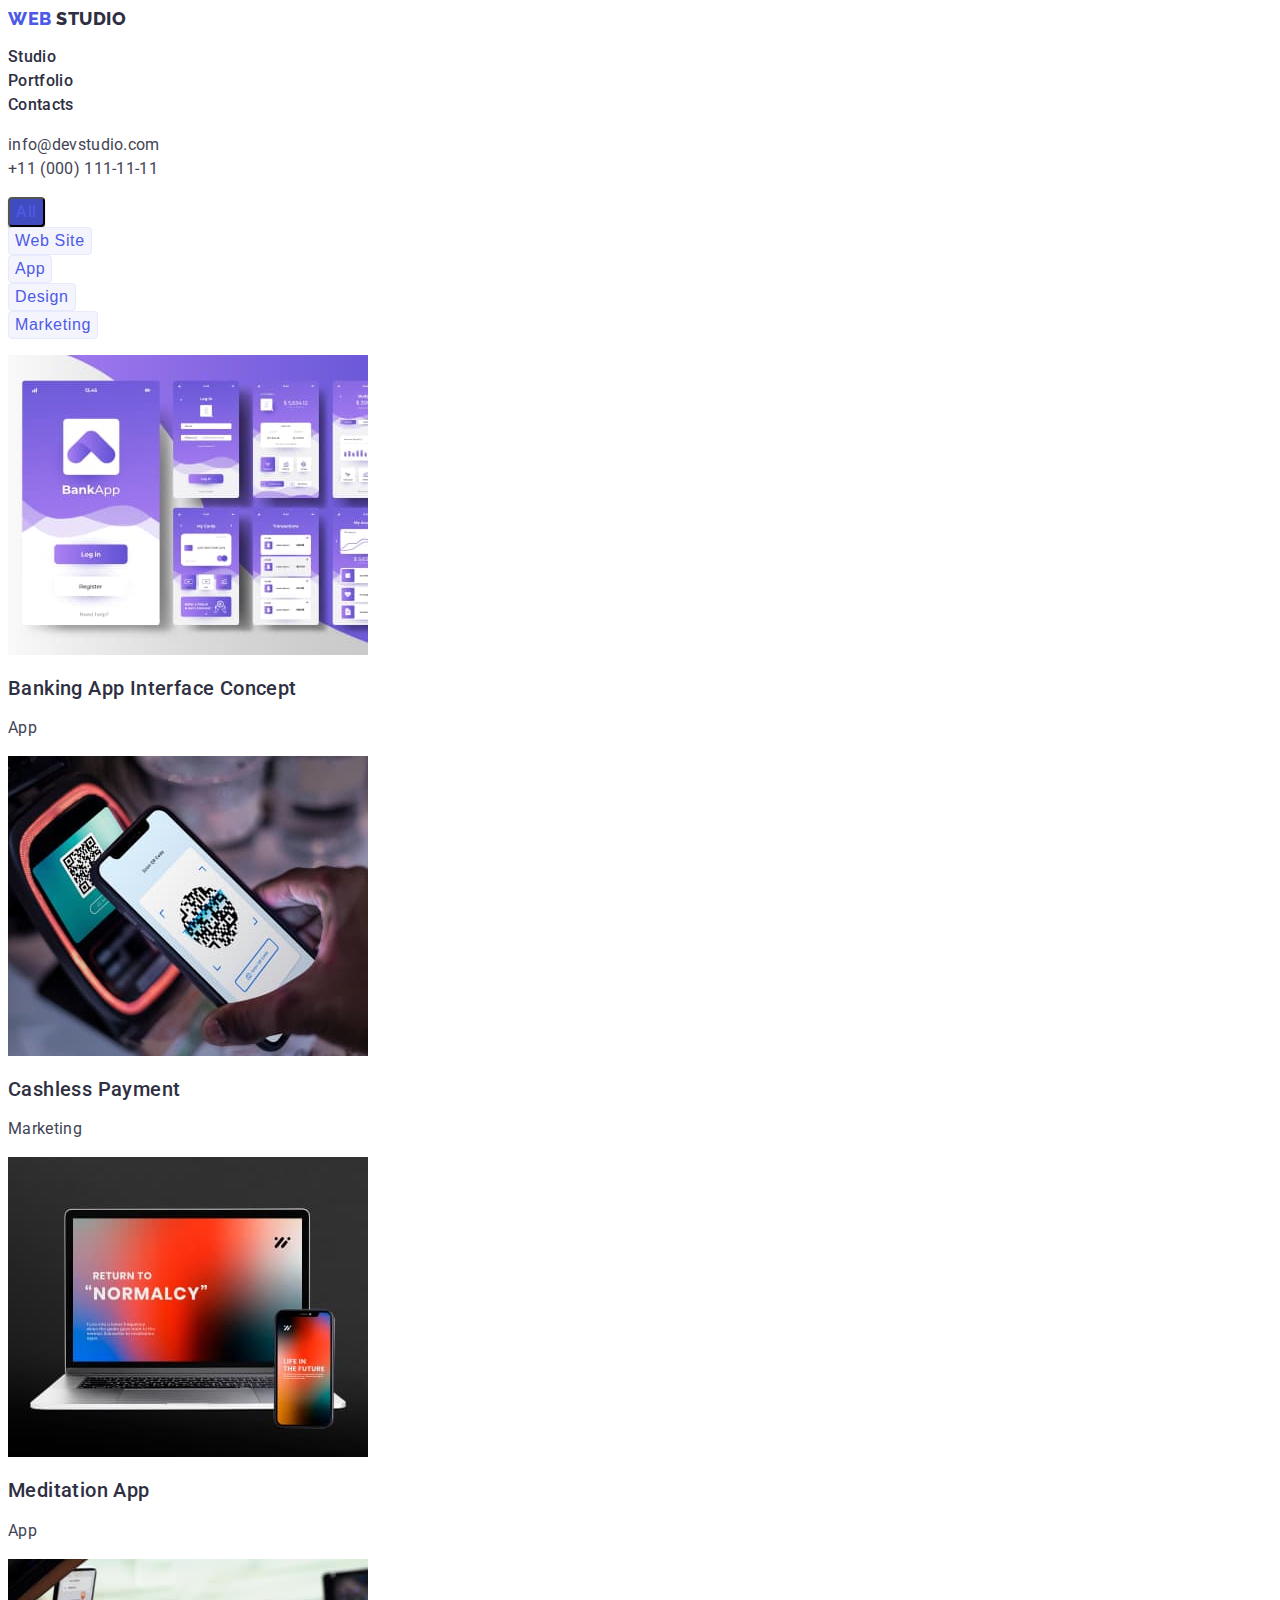
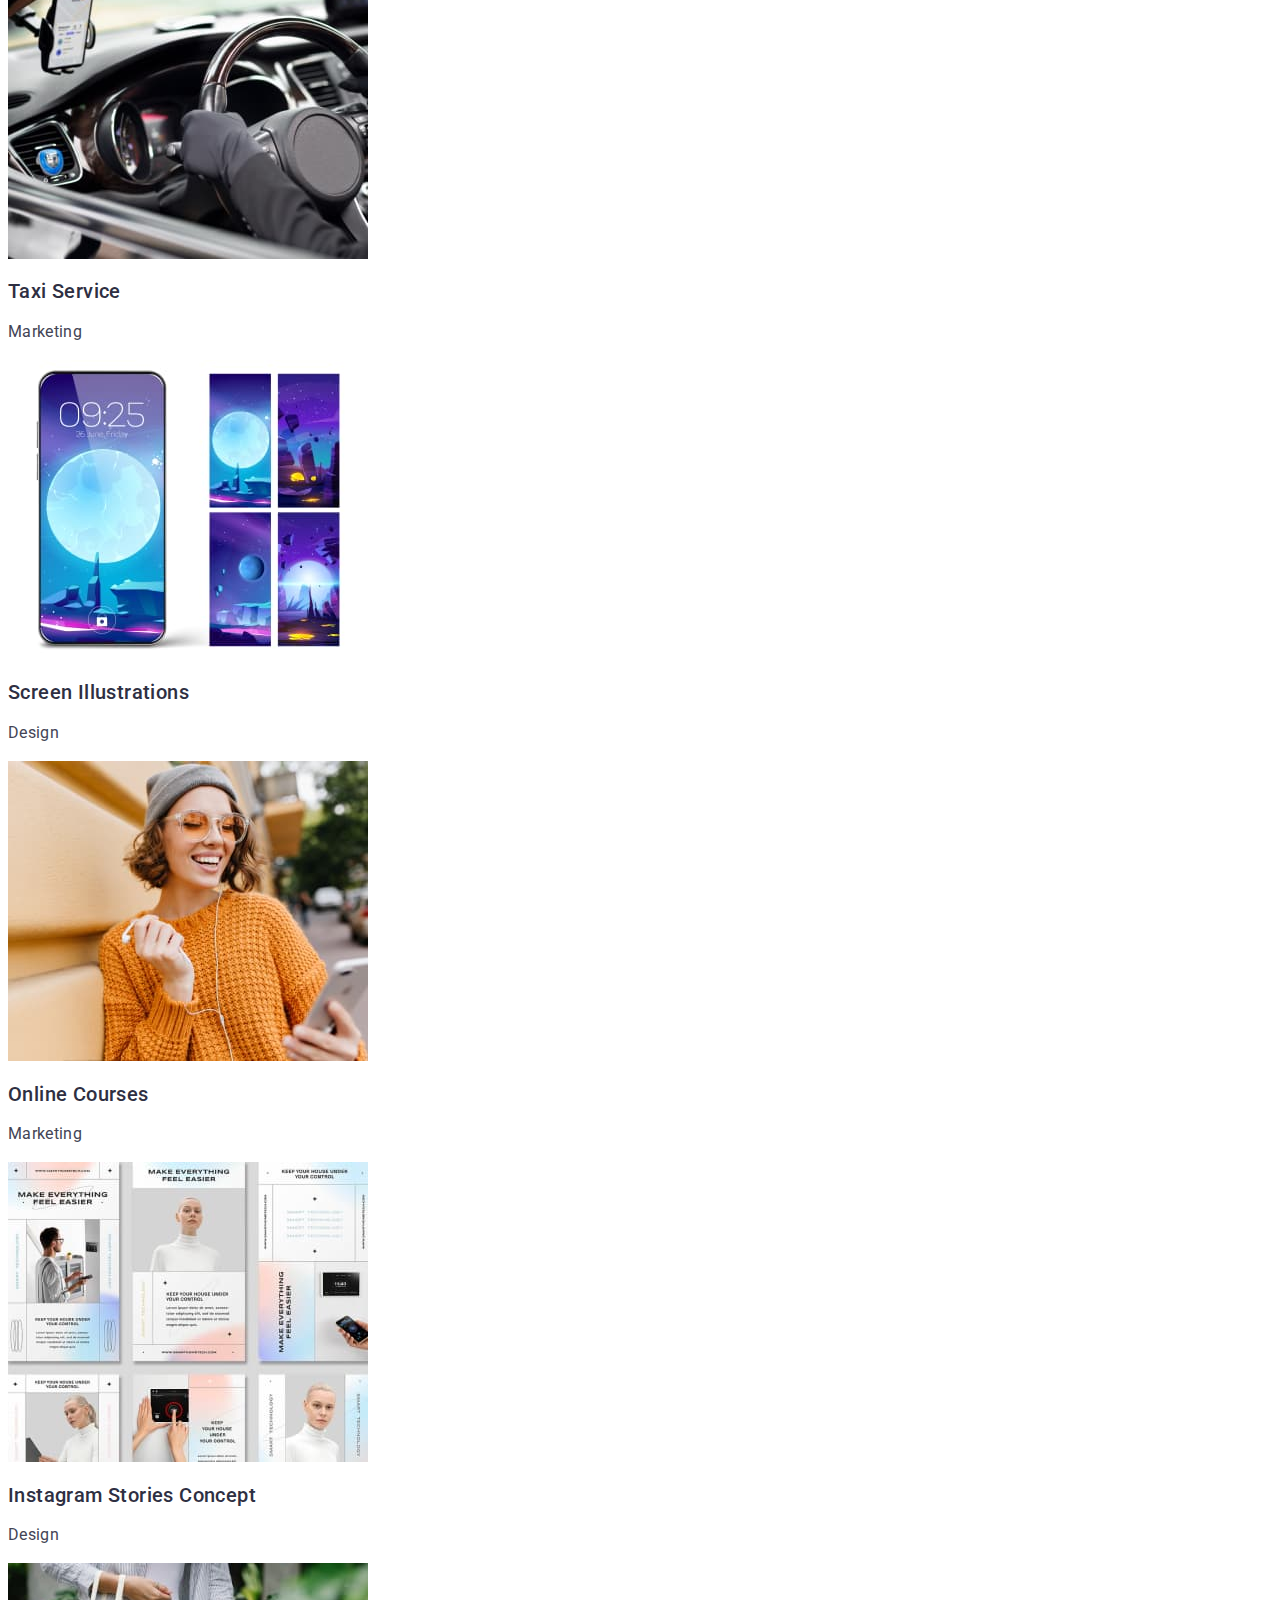
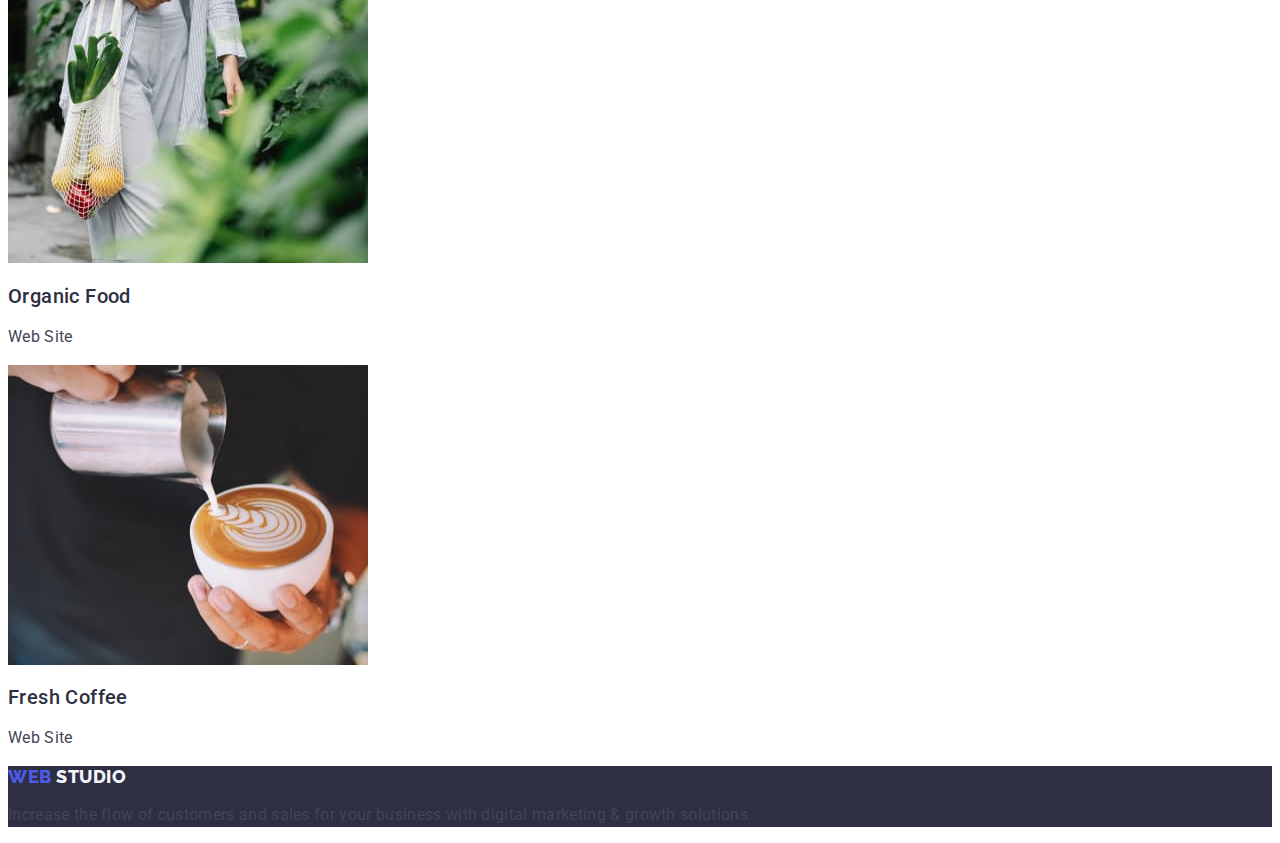
==== portfolio.html @ 9058a147 "create portfolio.html" ====
<!DOCTYPE html>
<html lang="en">

<head>
  <meta charset="UTF-8" />
  <meta http-equiv="X-UA-Compatible" content="IE=edge" />
  <meta name="viewport" content="width=device-width, initial-scale=1.0" />
  <title>Portfolio</title>
  <link rel="preconnect" href="https://fonts.googleapis.com" />
  <link rel="preconnect" href="https://fonts.gstatic.com" crossorigin />
  <link href="https://fonts.googleapis.com/css2?family=Raleway:wght@800&family=Roboto:wght@400;500;700&display=swap"
    rel="stylesheet" />
  <link rel="stylesheet" href="./css/styles.css" />
</head>

<body>
  <!-- Header -->

  <header class="page-header">
    <nav class="navigation">
      <a href="./index.html" class="logo link">Web
        <span class="studio-logo">Studio</span>
      </a>
      <ul class="menu list">
        <li class="menu-item link">
          <a href="./index.html" class="menu-link link">Studio</a>
        </li>
        <li class="menu-item">
          <a href="./portfolio.html" target="_blank" class="menu-link link">Portfolio</a>
        </li>
        <li class="menu-item">
          <a href="" class="menu-link link">Contacts</a>
        </li>
      </ul>
    </nav>
    <address class="contacts">
      <ul class="menu-contact list">
        <li class="link">
          <a class="contact-mail decoration" href="mailto:info@devstudio.com">info@devstudio.com</a>
        </li>
        <li class="link">
          <a class="phone-number decoration" href="tel:+110001111111">+11 (000) 111-11-11</a>
        </li>
      </ul>
    </address>
  </header>
  <main>
    <!-- Section -->
    <section>
      <h1 hidden>Portfolio </h1>
      <!-- Buttons -->
      <ul class="list">
        <li>
          <button type="button" class="all-btn">All </button>
        </li>
        <li>
          <button type="button" class="site-btn">Web Site </button>
        </li>
        <li>
          <button type="button" class="app-btn site-btn">App </button>
        </li>
        <li>
          <button type="button" class="design-btn site-btn">Design </button>
        </li>
        <li>
          <button type="button" class="marketing-btn site-btn">
            Marketing
          </button>
        </li>
      </ul>

      <ul class="list link">
        <li>
          <a href="" class="link">
            <img src="./images/portfolio-project-card/bank-app.jpg" alt="bank-app" width="360" height="300" />
            <h2 class="card-title">Banking App Interface Concept </h2>
            <p class="card-text">App </p>
          </a>
        </li>
        <li>
          <a href="" class="link">
            <img src="./images/portfolio-project-card/cash-pay.jpg" alt="cash-pay" width="360" height="300" />
            <h2 class="card-title">Cashless Payment </h2>
            <p class="card-text">Marketing </p>
          </a>
        </li>
        <li>
          <a href="" class="link">
            <img src="./images/portfolio-project-card/meditation-app.jpg" alt="editation-app" width="360"
              height="300" />
            <h2 class="card-title">Meditation App </h2>
            <p class="card-text">App </p>
          </a>
        </li>
        <li>
          <a href="" class="link">
            <img src="./images/portfolio-project-card/taxi.jpg" alt="taxi" width="360" height="300" />
            <h2 class="card-title">Taxi Service </h2>
            <p class="card-text">Marketing </p>
          </a>
        </li>
        <li>
          <a href="" class="link">
            <img src="./images/portfolio-project-card/screen.jpg" alt="screen" width="360" height="300" />
            <h2 class="card-title">Screen Illustrations </h2>
            <p class="card-text">Design </p>
          </a>
        </li>
        <li>
          <a href="" class="link">
            <img src="./images/portfolio-project-card/courses.jpg" alt="courses" width="360" height="300" />
            <h2 class="card-title">Online Courses </h2>
            <p class="card-text">Marketing </p>
          </a>
        </li>
        <li>
          <a href="" class="link">
            <img src="./images/portfolio-project-card/stories.jpg" alt="inst-stories" width="360" height="300" />
            <h2 class="card-title">Instagram Stories Concept </h2>
            <p class="card-text">Design </p>
          </a>
        </li>
        <li>
          <a href="" class="link">
            <img src="./images/portfolio-project-card/food.jpg" alt="fresh-food" width="360" height="300" />
            <h2 class="card-title">Organic Food </h2>
            <p class="card-text">Web Site </p>
          </a>
        </li>
        <li>
          <a href="" class="link">
            <img src="./images/portfolio-project-card/coffee.jpg" alt="coffee" width="360" height="300" />
            <h2 class="card-title">Fresh Coffee </h2>
            <p class="card-text">Web Site </p>
          </a>
        </li>
      </ul>
    </section>
  </main>
  <!-- Footer -->
  <footer class="logo-footer">
    <a class="logo decoration" href="./index.html">Web <span class="studio-logo studio-logotype">Studio</span>
    </a>
    <p class="footer-text">
      Increase the flow of customers and sales for your business with digital
      marketing & growth solutions.
    </p>
  </footer>
</body>

</html>
---- css/styles.css ----
:root {
  --primery-font: 'Roboto', sans-serif;
}

.list {
  list-style: none;
  padding: 0;
}

.link {
  text-decoration: none
}

.decoration {
  text-decoration: none;
}

body {
  font-family: var(--primery-font);
  color: #434455;
  background-color: #FFFFFF;
}

/* ------Components Header------ */
.logo {
  font-family: 'Raleway', sans-serif;
  font-weight: 800;
  font-size: 18px;
  line-height: 1.17;
  letter-spacing: 0.03em;
  text-transform: uppercase;
  text-decoration: none;
  color: #4D5AE5;
}

.studio-logo {
  color: #2E2F42;
}

.menu-link {
  font-weight: 500;
  font-size: 16px;
  line-height: 1.5;
  letter-spacing: 0.02em;
  color: #2e2f42;
  text-decoration: none
}

.menu-link:hover,
.menu-link:focus {
  color: #404bbf;
  text-decoration: underline;
}

.contact-mail {
  font-style: normal;
  font-size: 16px;
  line-height: 1.5;
  letter-spacing: 0.02em;
  color: #434455;
}

.contact-mail:hover,
.contact-mail:focus {
  color: #404bbf;
}

.phone-number {
  font-style: normal;
  font-size: 16px;
  line-height: 24px;
  letter-spacing: 0.02em;
  color: #434455;
}

.phone-number:hover,
.phone-number:focus {
  color: #404bbf;
}

.contacts {
  font-style: normal;
}

/* ------Components------ */
.card-title {
  font-weight: 500;
  font-size: 20px;
  line-height: 1.2;
  letter-spacing: 0.02em;
  color: #2e2f42;
}

.card-text {
  font-size: 16px;
  line-height: 1.5;
  letter-spacing: 0.02em;
  color: #434455;
}

/* ------Section Hero----- */
.hero {
  background-color: #2e2f42;
}

.main-title {
  font-weight: 700;
  font-size: 56px;
  line-height: 1.07;
  letter-spacing: 0.02em;
  text-align: center;
  color: #FFFFFF;
}

.btn-order-service {
  font-family: "Roboto", sans-serif;
  font-weight: 500;
  font-size: 16px;
  line-height: 1.5;
  display: flex;
  align-items: center;
  letter-spacing: 0.04em;
  color: #FFFFFF;
  background-color: #4d5ae5;
  box-shadow: 0px 4px 4px rgba(0, 0, 0, 0.15);
  cursor: pointer;
}

.btn-order-service:hover,
.btn-order-service:focus {
  background-color: #404bbf;
  border-radius: 4px;
}

.title-about {
  font-weight: 700;
  font-size: 36px;
  line-height: 1.11;
  letter-spacing: 0.02em;
  text-transform: capitalize;
  color: #2e2f42;
  text-align: center;
}

/* ------Section 1------ */
/* ------Section 2------ */
/* ------Section 3------ */
.team {
  background-color: #F4F4FD;
}

.colour-card {
  background-color: #FFFFFF;
}

/* ------Footer------ */
.footer {
  background-color: #2e2f42;
}

.studio-logotype {
  color: #F4F4FD;
}

.footer-text {
  font-size: 16px;
  line-height: 1.5;
  letter-spacing: 0.02em;
  /* color: #F4F4FD; */
}

/*------ Portfolio------ */
.all-btn {
  font-family: "Roboto", sans-serif;
  color: #4d5ae5;
  background-color: #F4F4FD;
  font-weight: 500;
  font-size: 16px;
  line-height: 1.5;
  text-align: center;
  letter-spacing: 0.04em;
  background-color: #404BBF;
  box-shadow: 0px 3px 1px rgba(0, 0, 0, 0.1), 0px 2px 1px rgba(0, 0, 0, 0.08), 0px 2px 2px rgba(0, 0, 0, 0.12);
  border-radius: 4px;
  cursor: pointer;
}

.all-btn:hover,
.all-btn:focus {
  color: #FFFFFF;
  background-color: #404BBF;
}

.site-btn {
  font-weight: 500;
  font-size: 16px;
  line-height: 1.5;
  letter-spacing: 0.04em;
  color: #4D5AE5;
  background: #F4F4FD;
  border: 1px solid #E7E9FC;
  border-radius: 4px;
  cursor: pointer;
}

.logo-footer {
  background-color: #2e2f42;
}
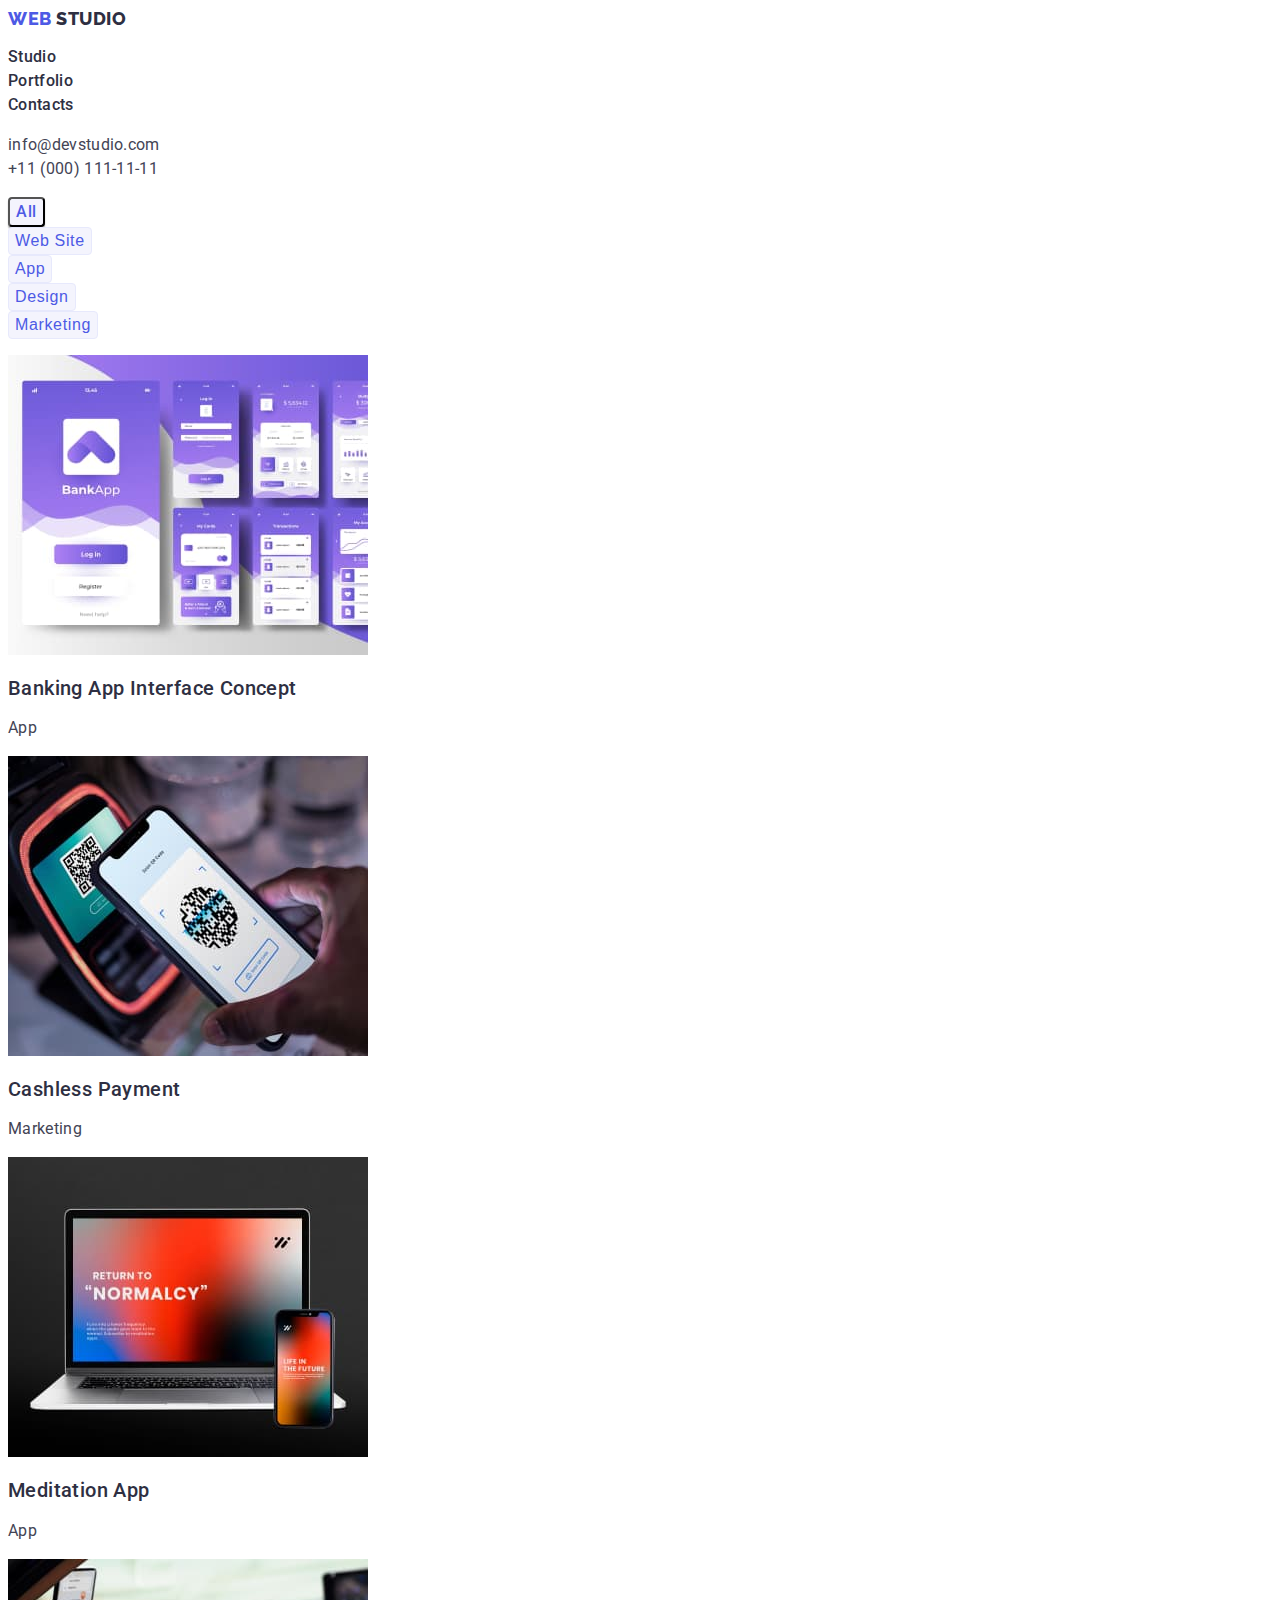
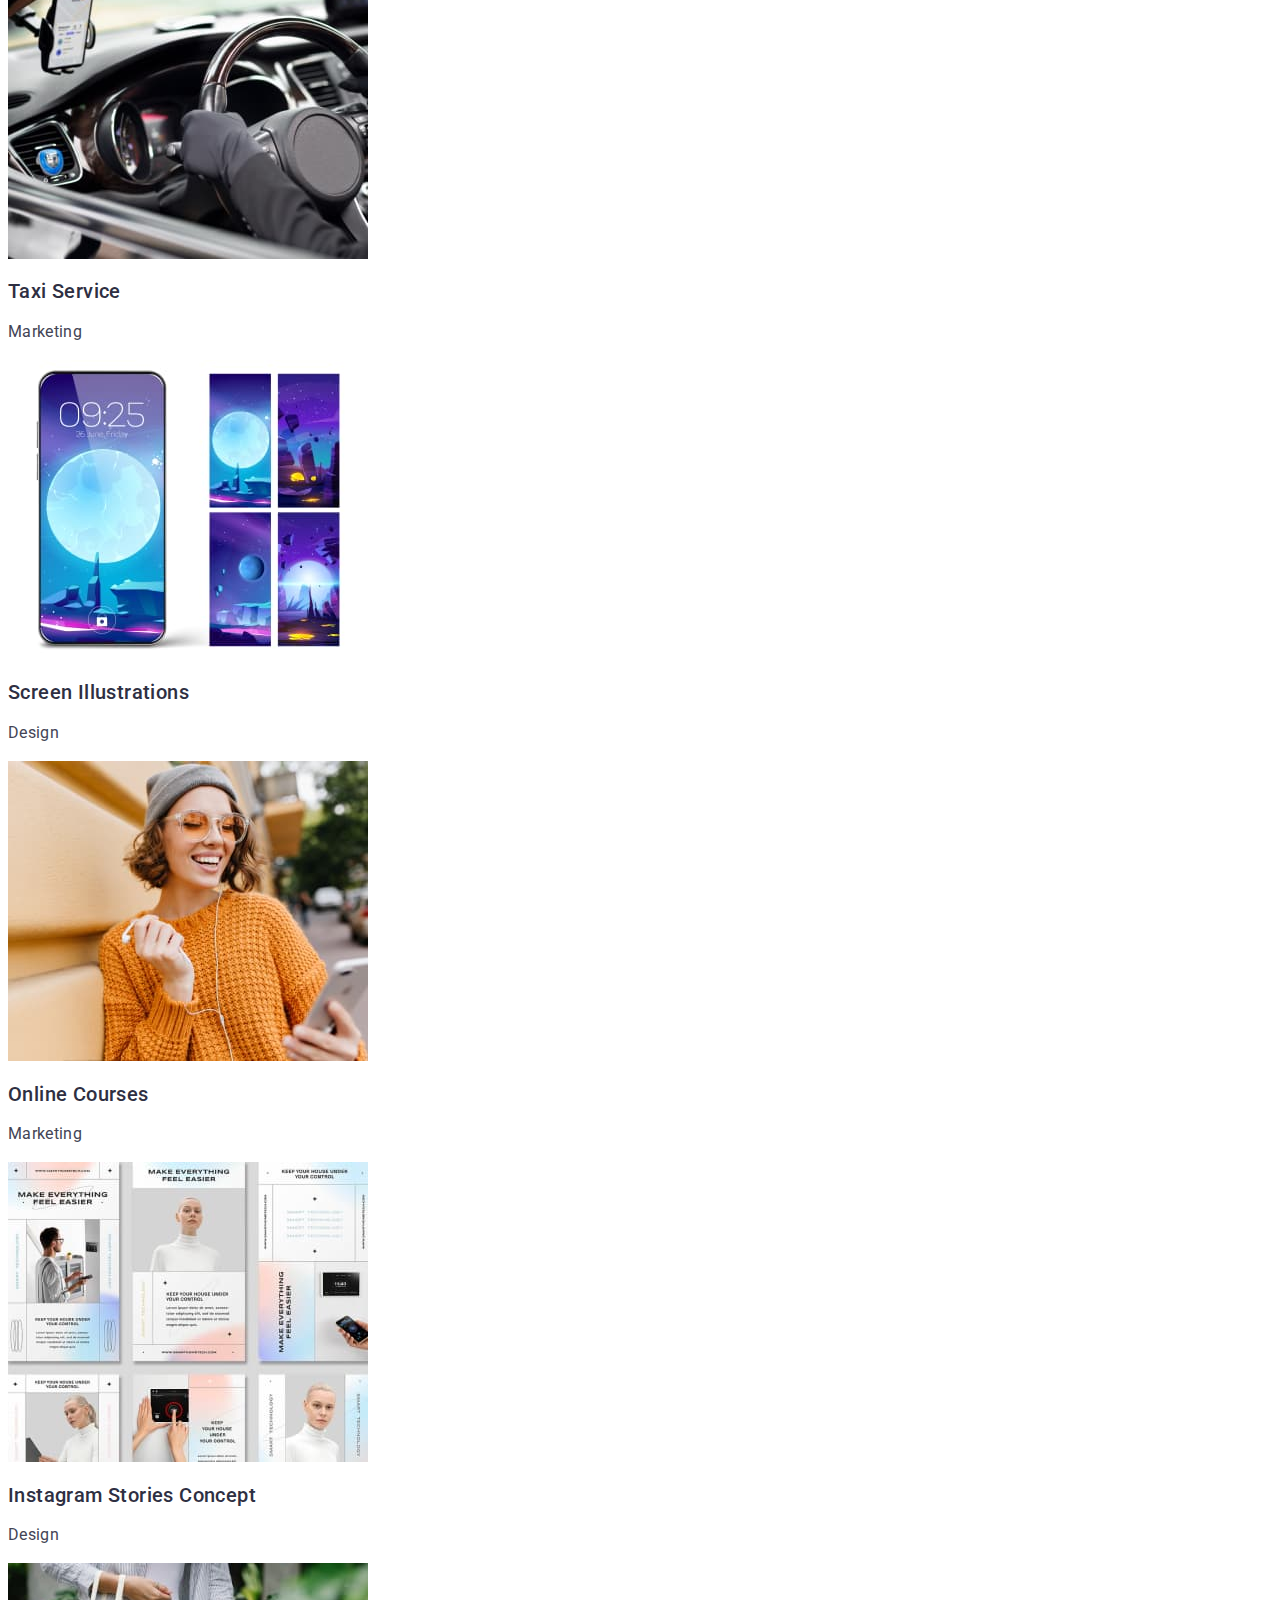
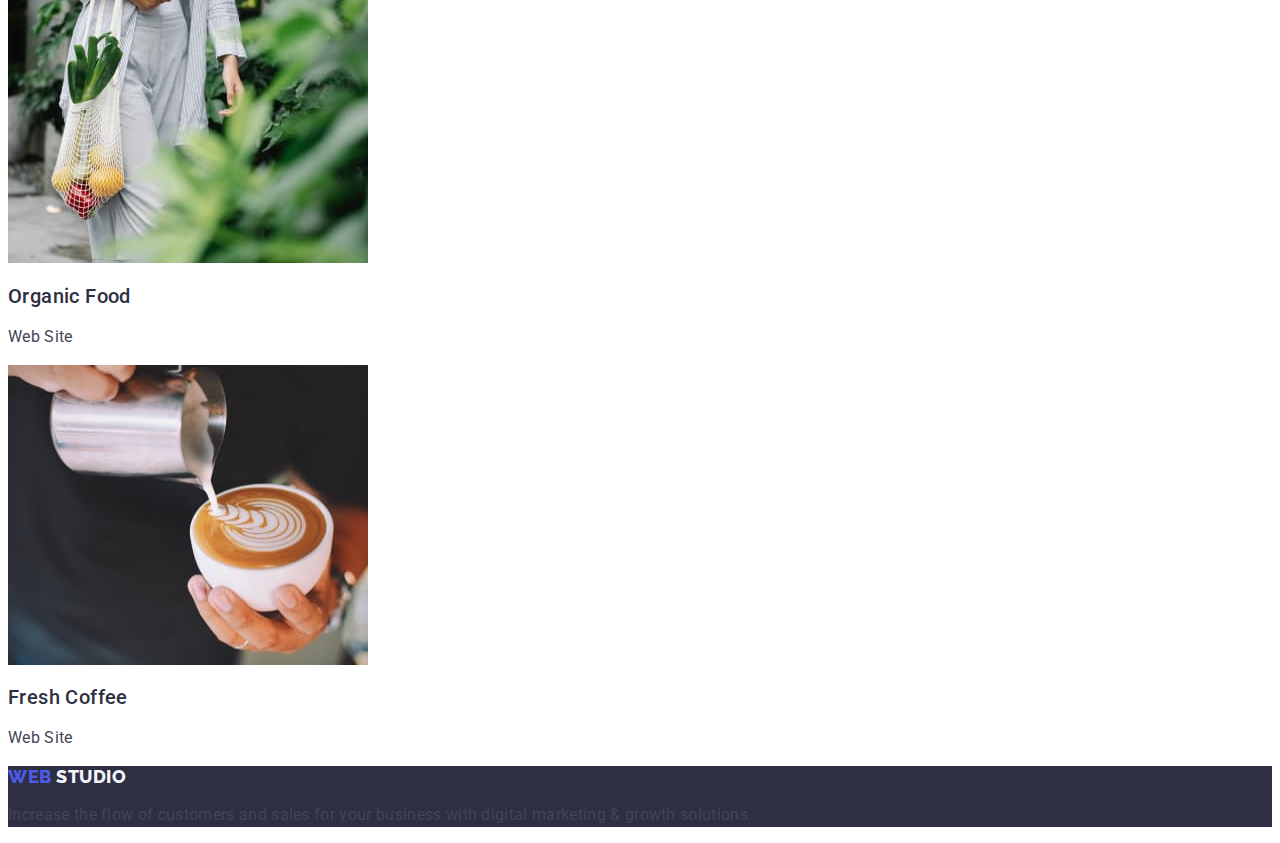
==== commit 0568fccc: "create portfolio.html" ====
--- a/portfolio.html
+++ b/portfolio.html
@@ -35,11 +35,11 @@
     </nav>
     <address class="contacts">
       <ul class="menu-contact list">
-        <li class="link">
-          <a class="contact-mail decoration" href="mailto:info@devstudio.com">info@devstudio.com</a>
+        <li>
+          <a href="mailto:info@devstudio.com" class="contact-mail link">info@devstudio.com</a>
         </li>
-        <li class="link">
-          <a class="phone-number decoration" href="tel:+110001111111">+11 (000) 111-11-11</a>
+        <li>
+          <a href="tel:+110001111111" class="phone-number link">+11 (000) 111-11-11</a>
         </li>
       </ul>
     </address>
@@ -139,7 +139,8 @@
   </main>
   <!-- Footer -->
   <footer class="logo-footer">
-    <a class="logo decoration" href="./index.html">Web <span class="studio-logo studio-logotype">Studio</span>
+    <a class="logo link" href="./index.html">Web <span class="studio-logo studio-logotype"
+        class="logo link">Studio</span>
     </a>
     <p class="footer-text">
       Increase the flow of customers and sales for your business with digital
--- a/css/styles.css
+++ b/css/styles.css
@@ -149,7 +149,7 @@
   background-color: #F4F4FD;
 }
 
-.colour-card {
+.card-description {
   background-color: #FFFFFF;
 }
 
@@ -179,7 +179,6 @@
   line-height: 1.5;
   text-align: center;
   letter-spacing: 0.04em;
-  background-color: #404BBF;
   box-shadow: 0px 3px 1px rgba(0, 0, 0, 0.1), 0px 2px 1px rgba(0, 0, 0, 0.08), 0px 2px 2px rgba(0, 0, 0, 0.12);
   border-radius: 4px;
   cursor: pointer;
@@ -197,7 +196,7 @@
   line-height: 1.5;
   letter-spacing: 0.04em;
   color: #4D5AE5;
-  background: #F4F4FD;
+  background-color: #F4F4FD;
   border: 1px solid #E7E9FC;
   border-radius: 4px;
   cursor: pointer;
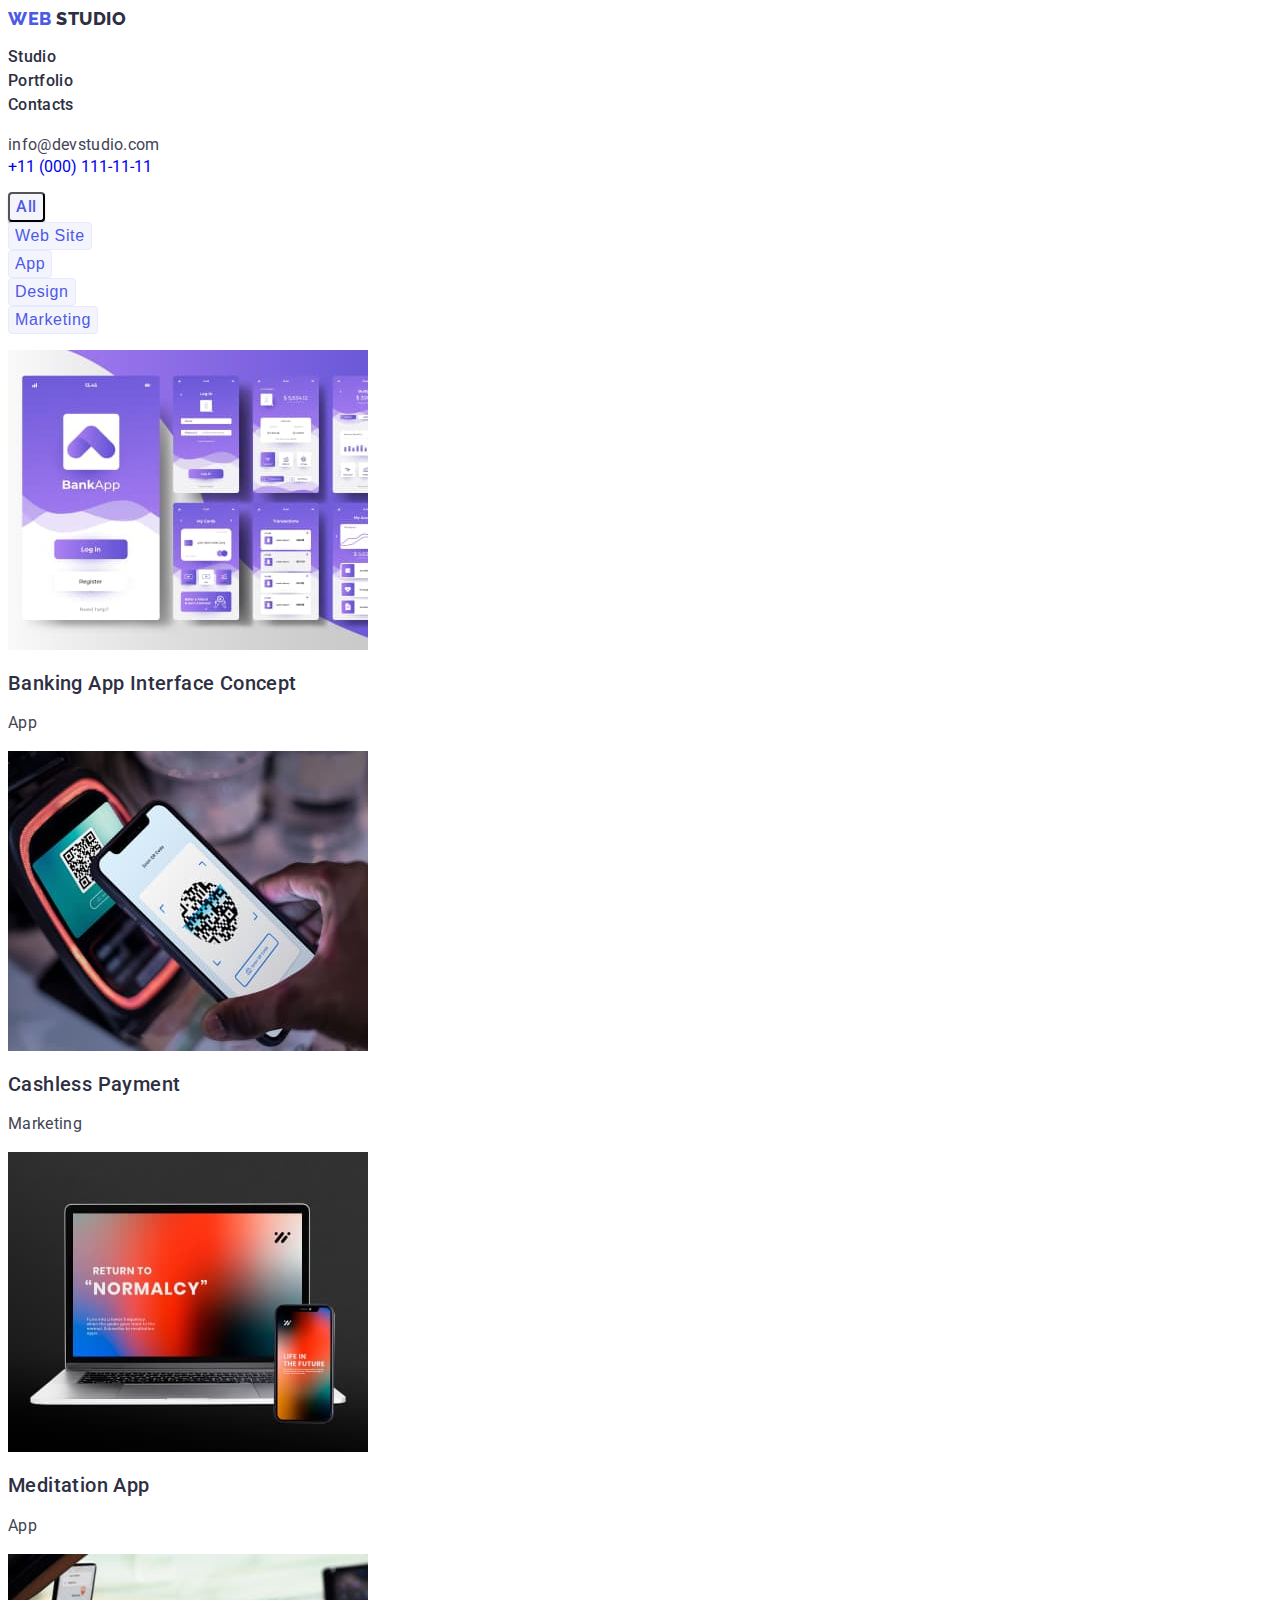
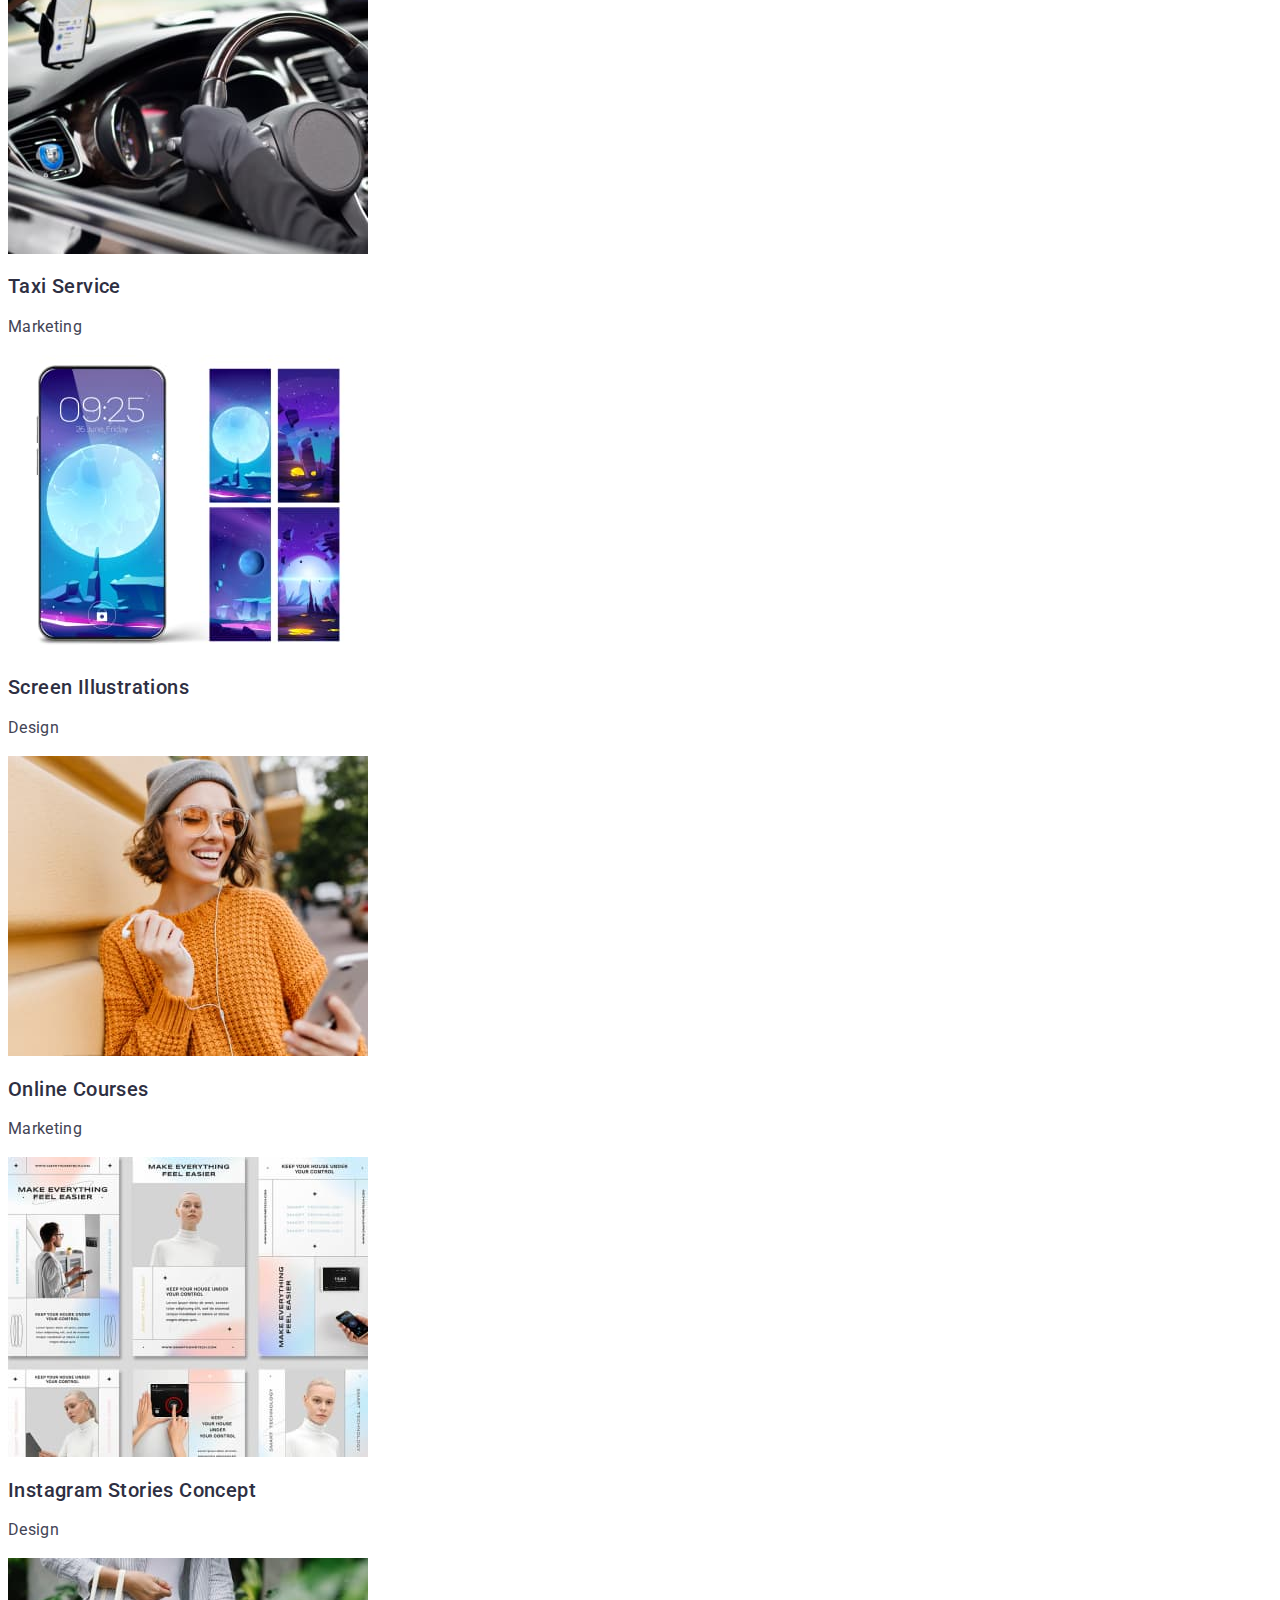
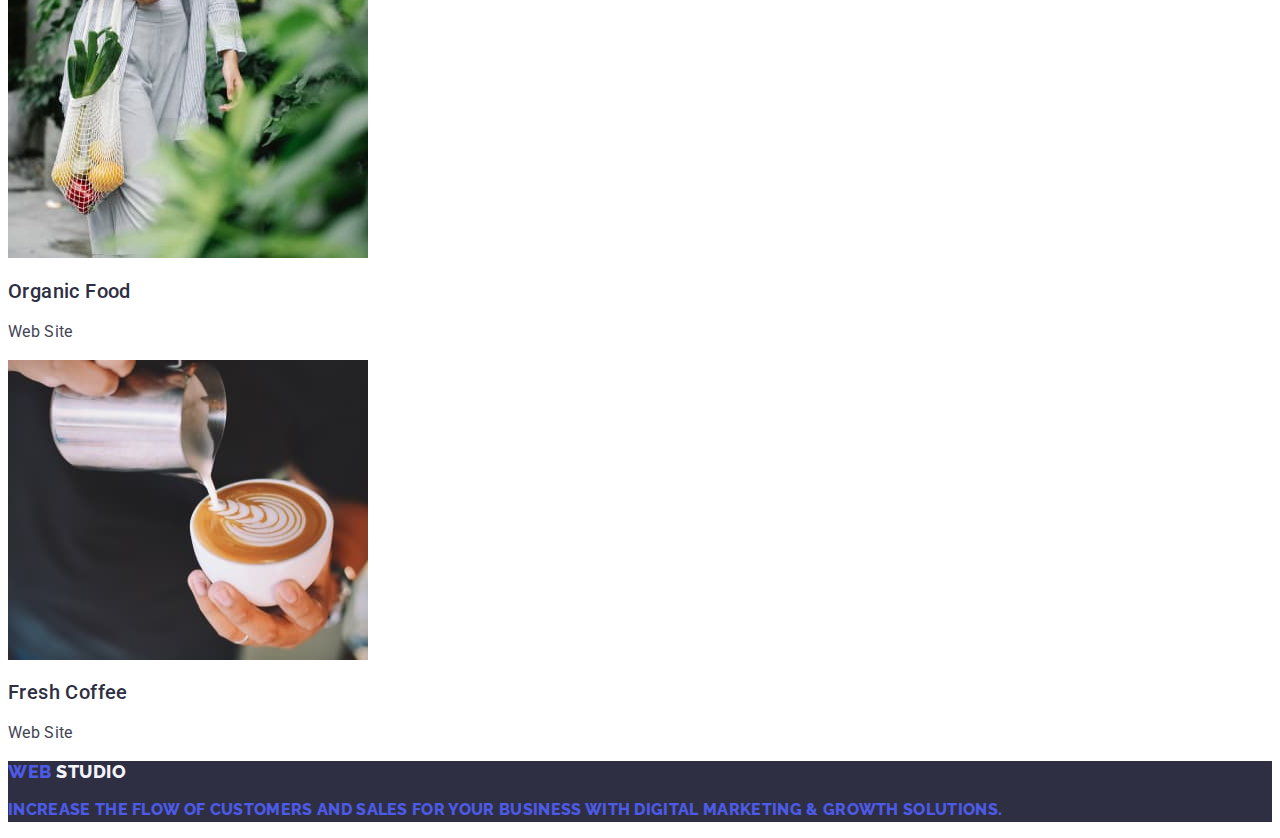
==== commit 2871fe5f: "create portfolio.html" ====
--- a/portfolio.html
+++ b/portfolio.html
@@ -138,7 +138,7 @@
     </section>
   </main>
   <!-- Footer -->
-  <footer class="logo-footer">
+  <footer class="logo footer">
     <a class="logo link" href="./index.html">Web <span class="studio-logo studio-logotype"
         class="logo link">Studio</span>
     </a>
--- a/css/styles.css
+++ b/css/styles.css
@@ -64,20 +64,6 @@
 .contact-mail:focus {
   color: #404bbf;
 }
-
-.phone-number {
-  font-style: normal;
-  font-size: 16px;
-  line-height: 24px;
-  letter-spacing: 0.02em;
-  color: #434455;
-}
-
-.phone-number:hover,
-.phone-number:focus {
-  color: #404bbf;
-}
-
 .contacts {
   font-style: normal;
 }
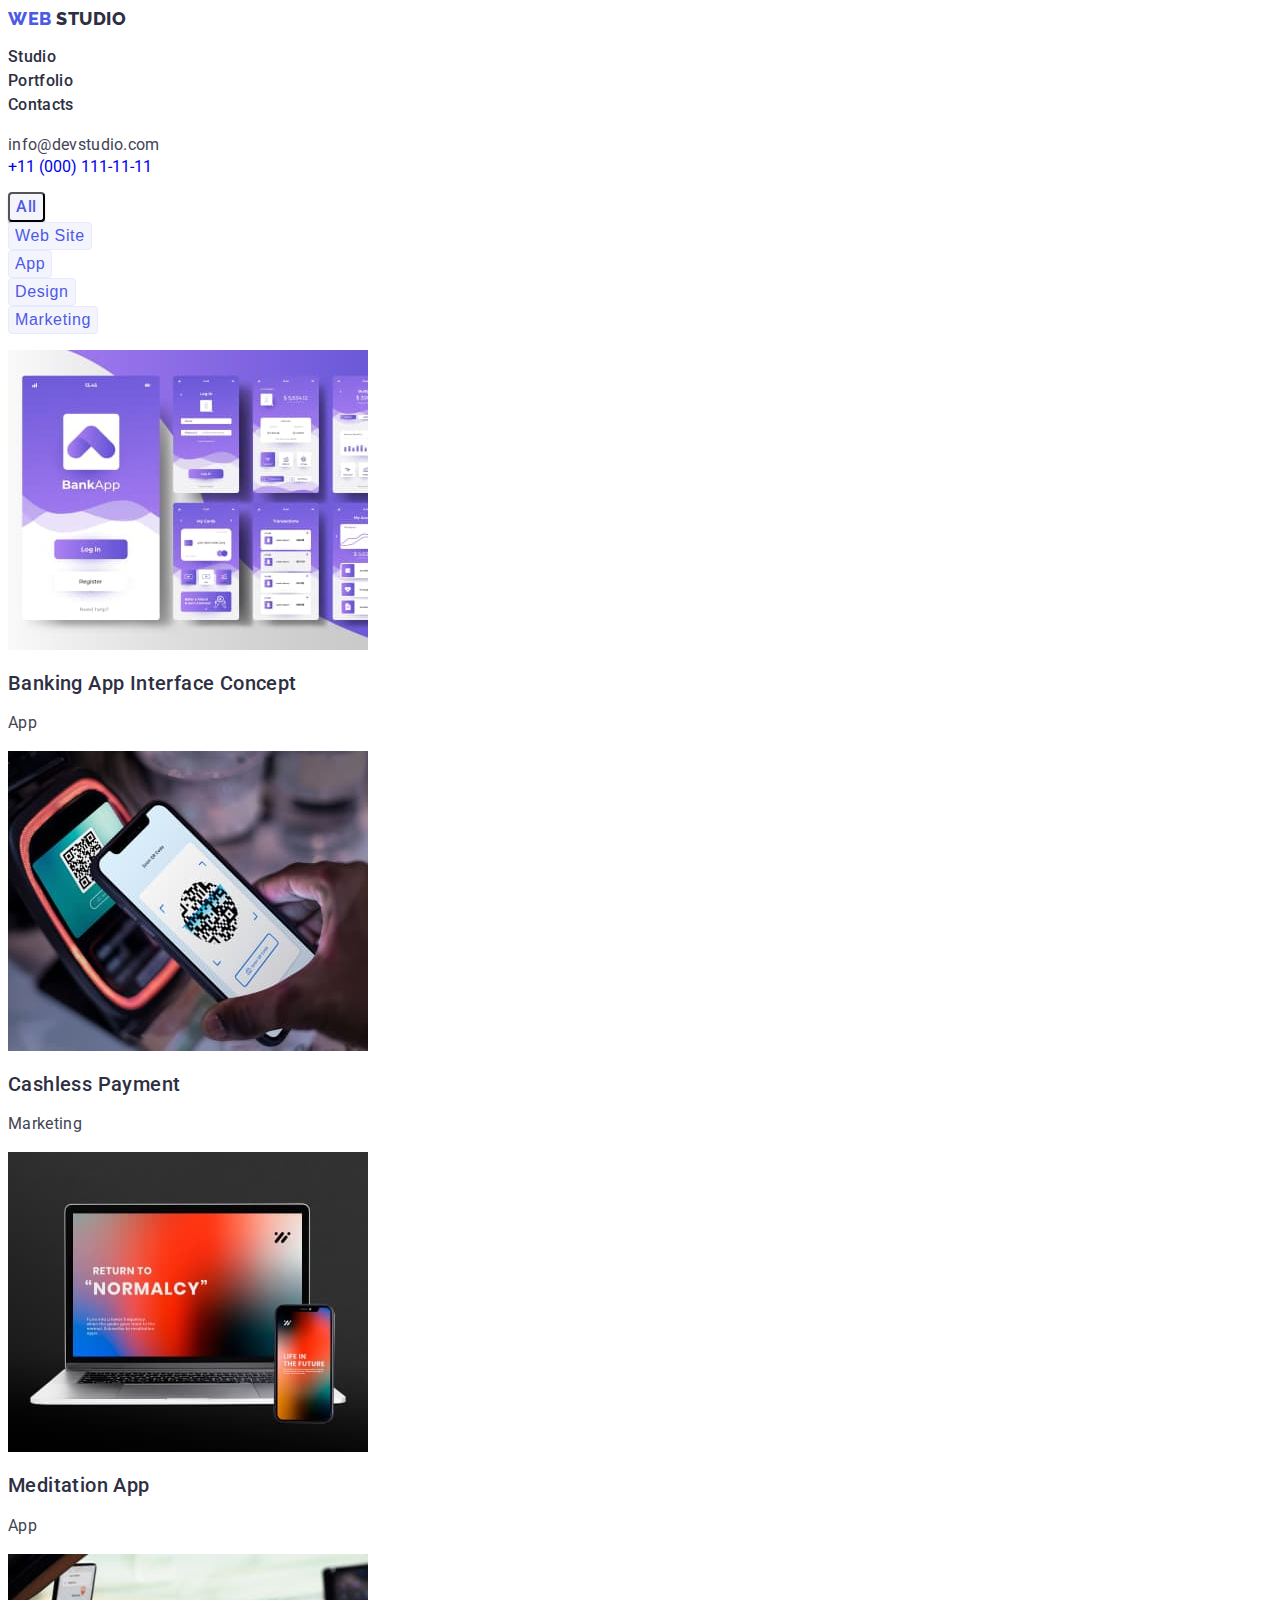
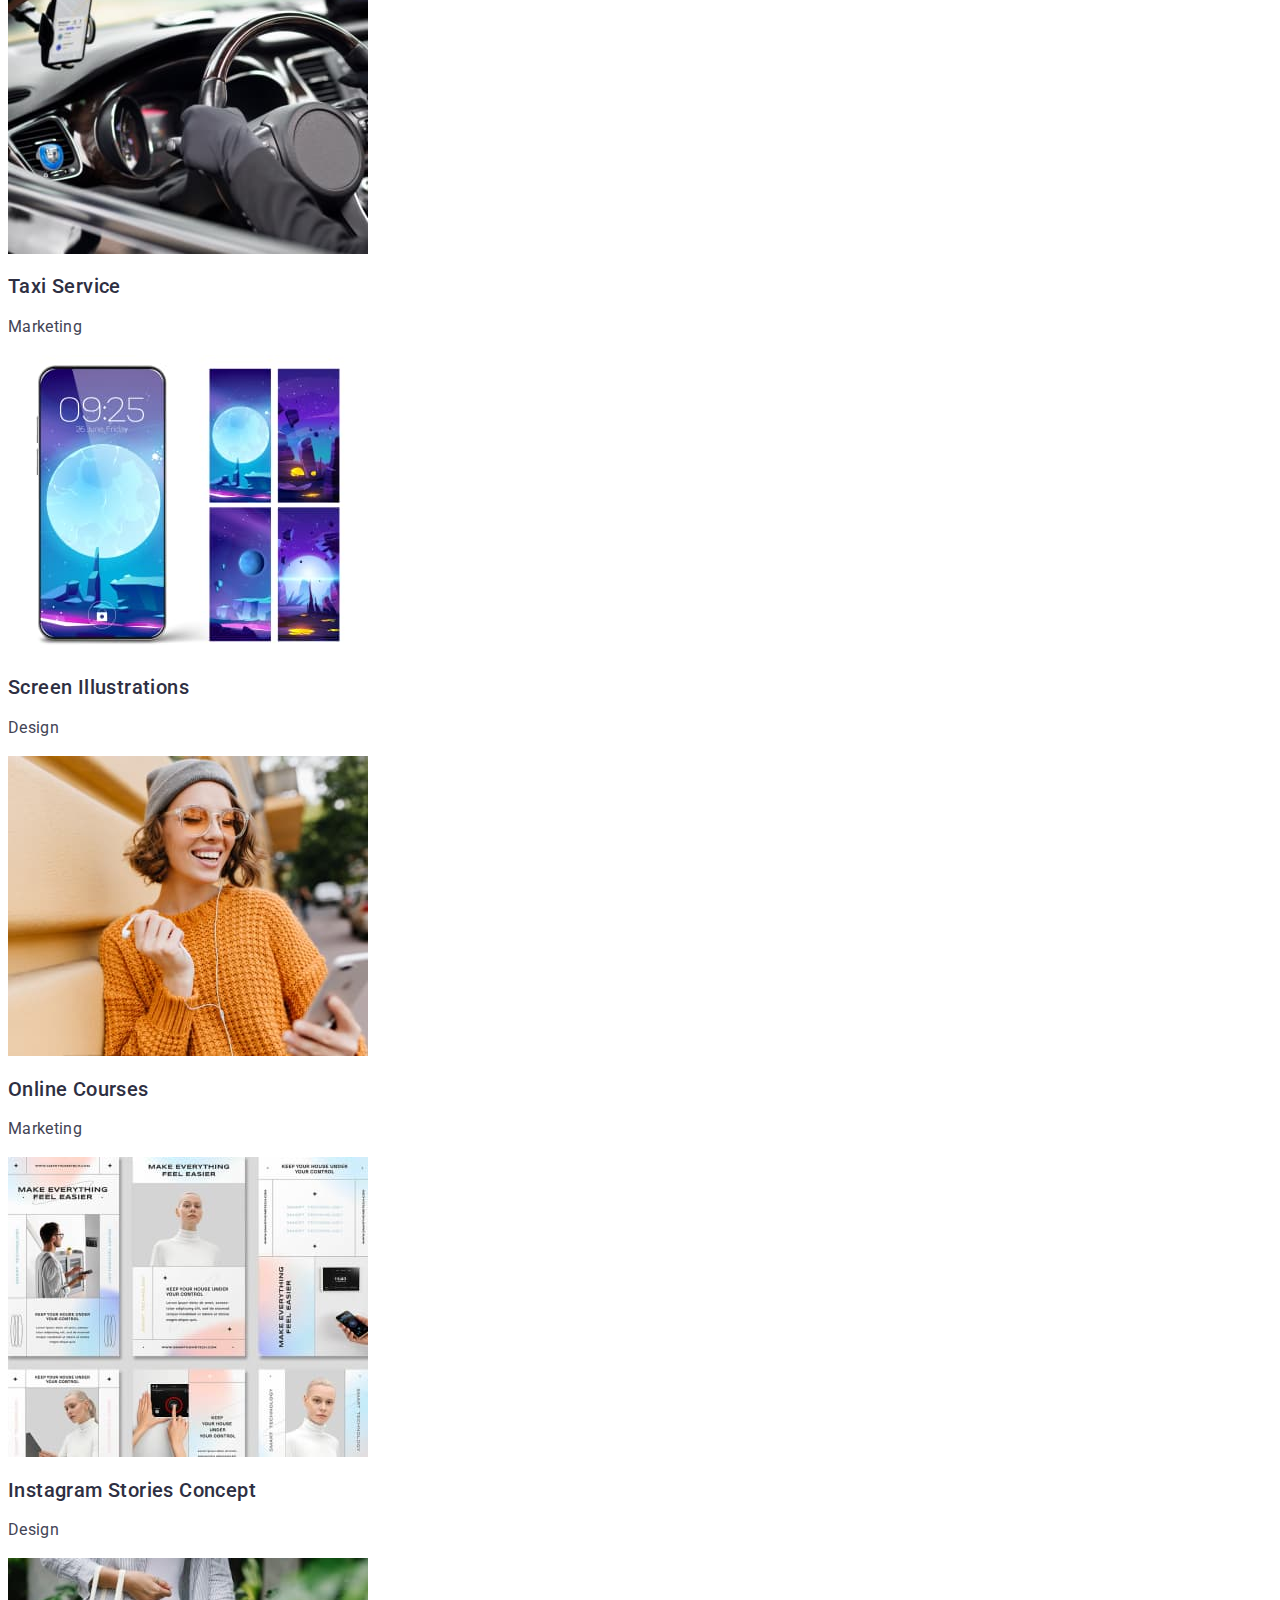
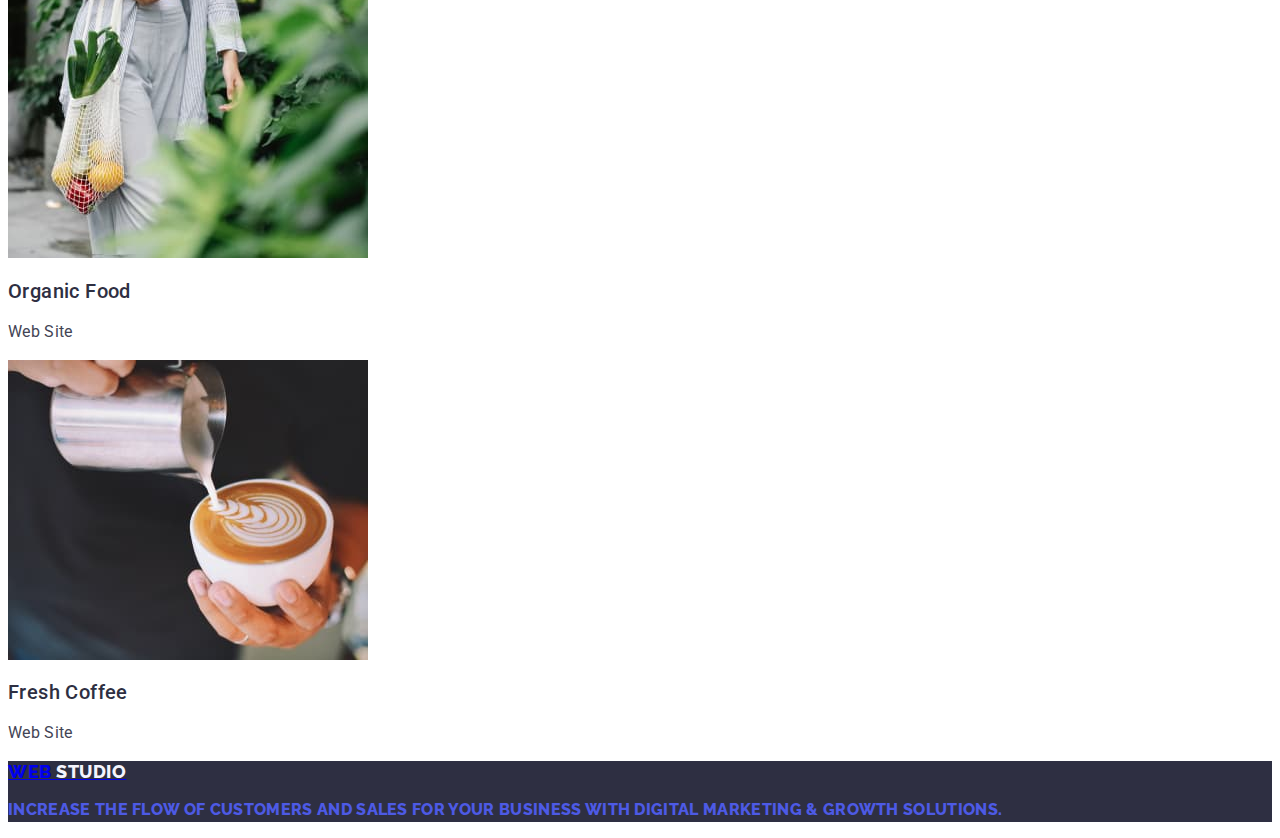
==== commit da4b3fd4: "create portfolio.html" ====
--- a/portfolio.html
+++ b/portfolio.html
@@ -139,7 +139,7 @@
   </main>
   <!-- Footer -->
   <footer class="logo footer">
-    <a class="logo link" href="./index.html">Web <span class="studio-logo studio-logotype"
+    <a  href="./index.html">Web <span class="studio-logo studio-logotype"
         class="logo link">Studio</span>
     </a>
     <p class="footer-text">
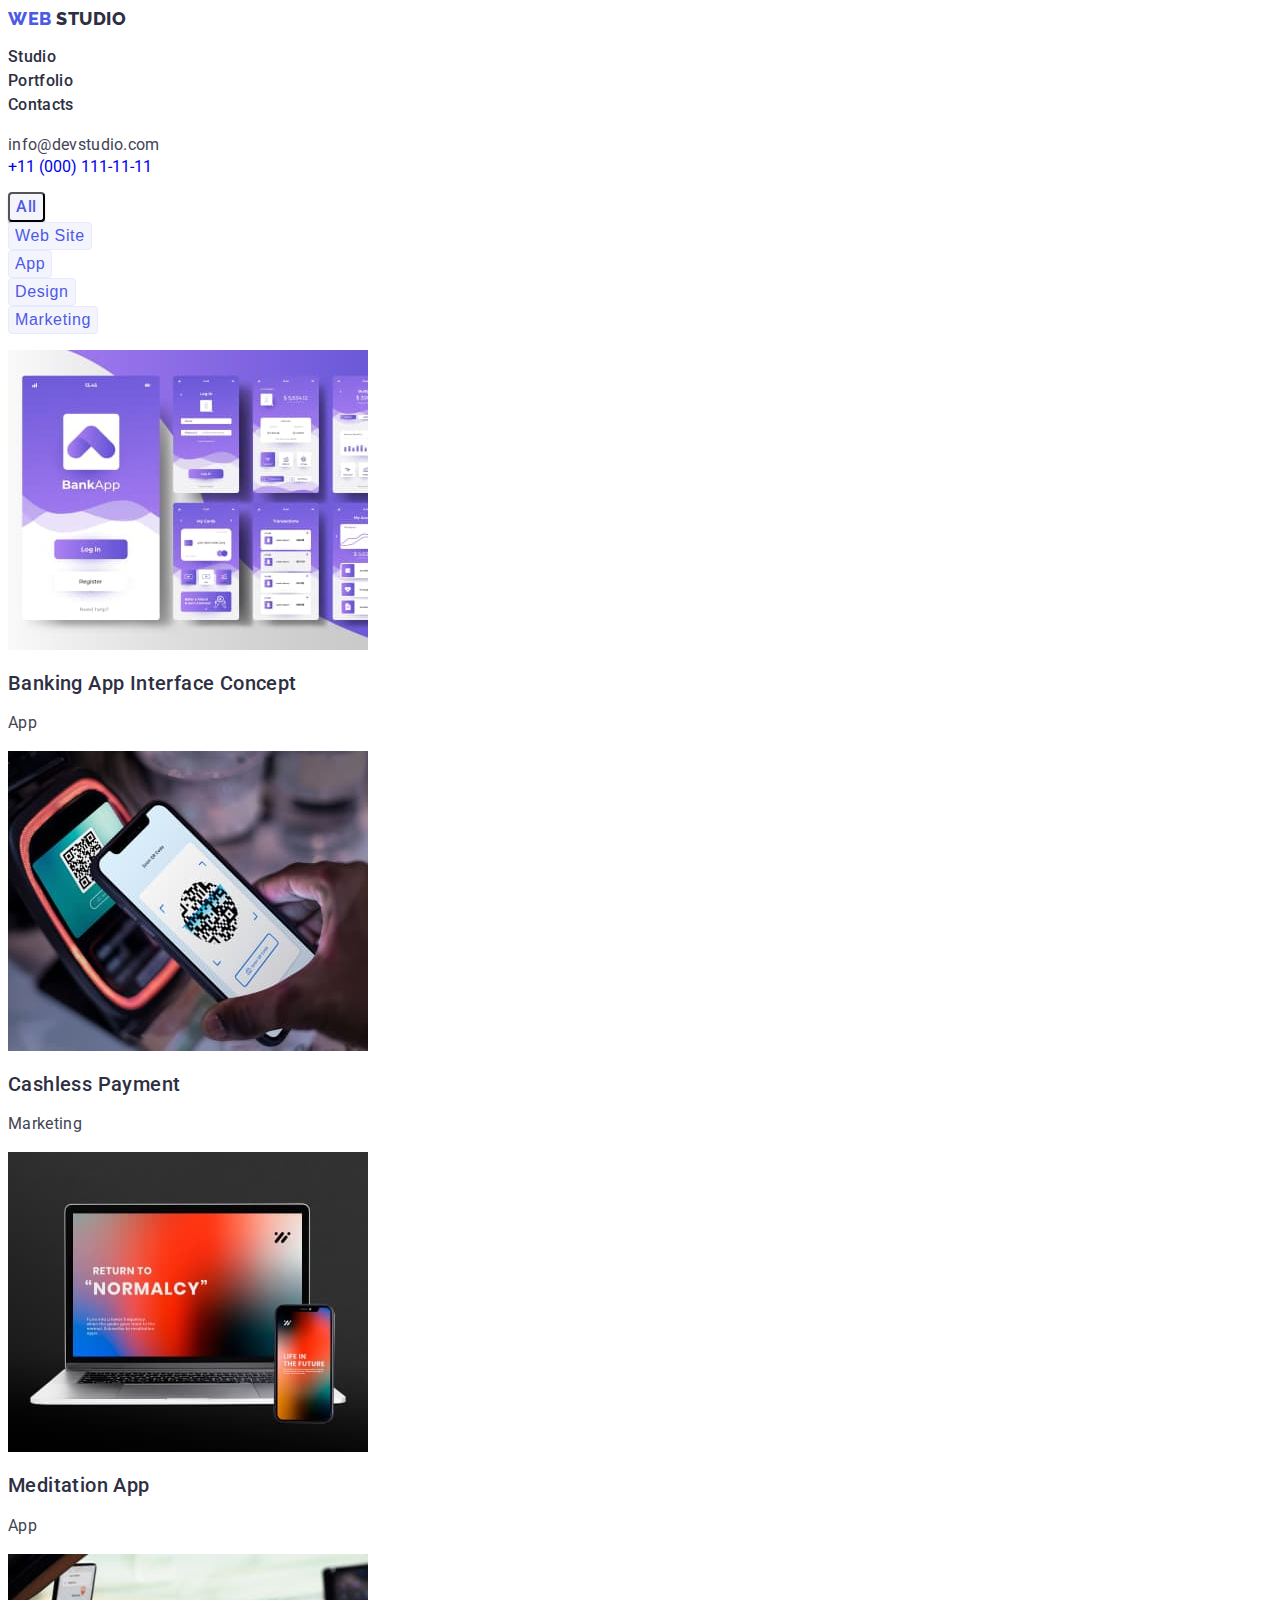
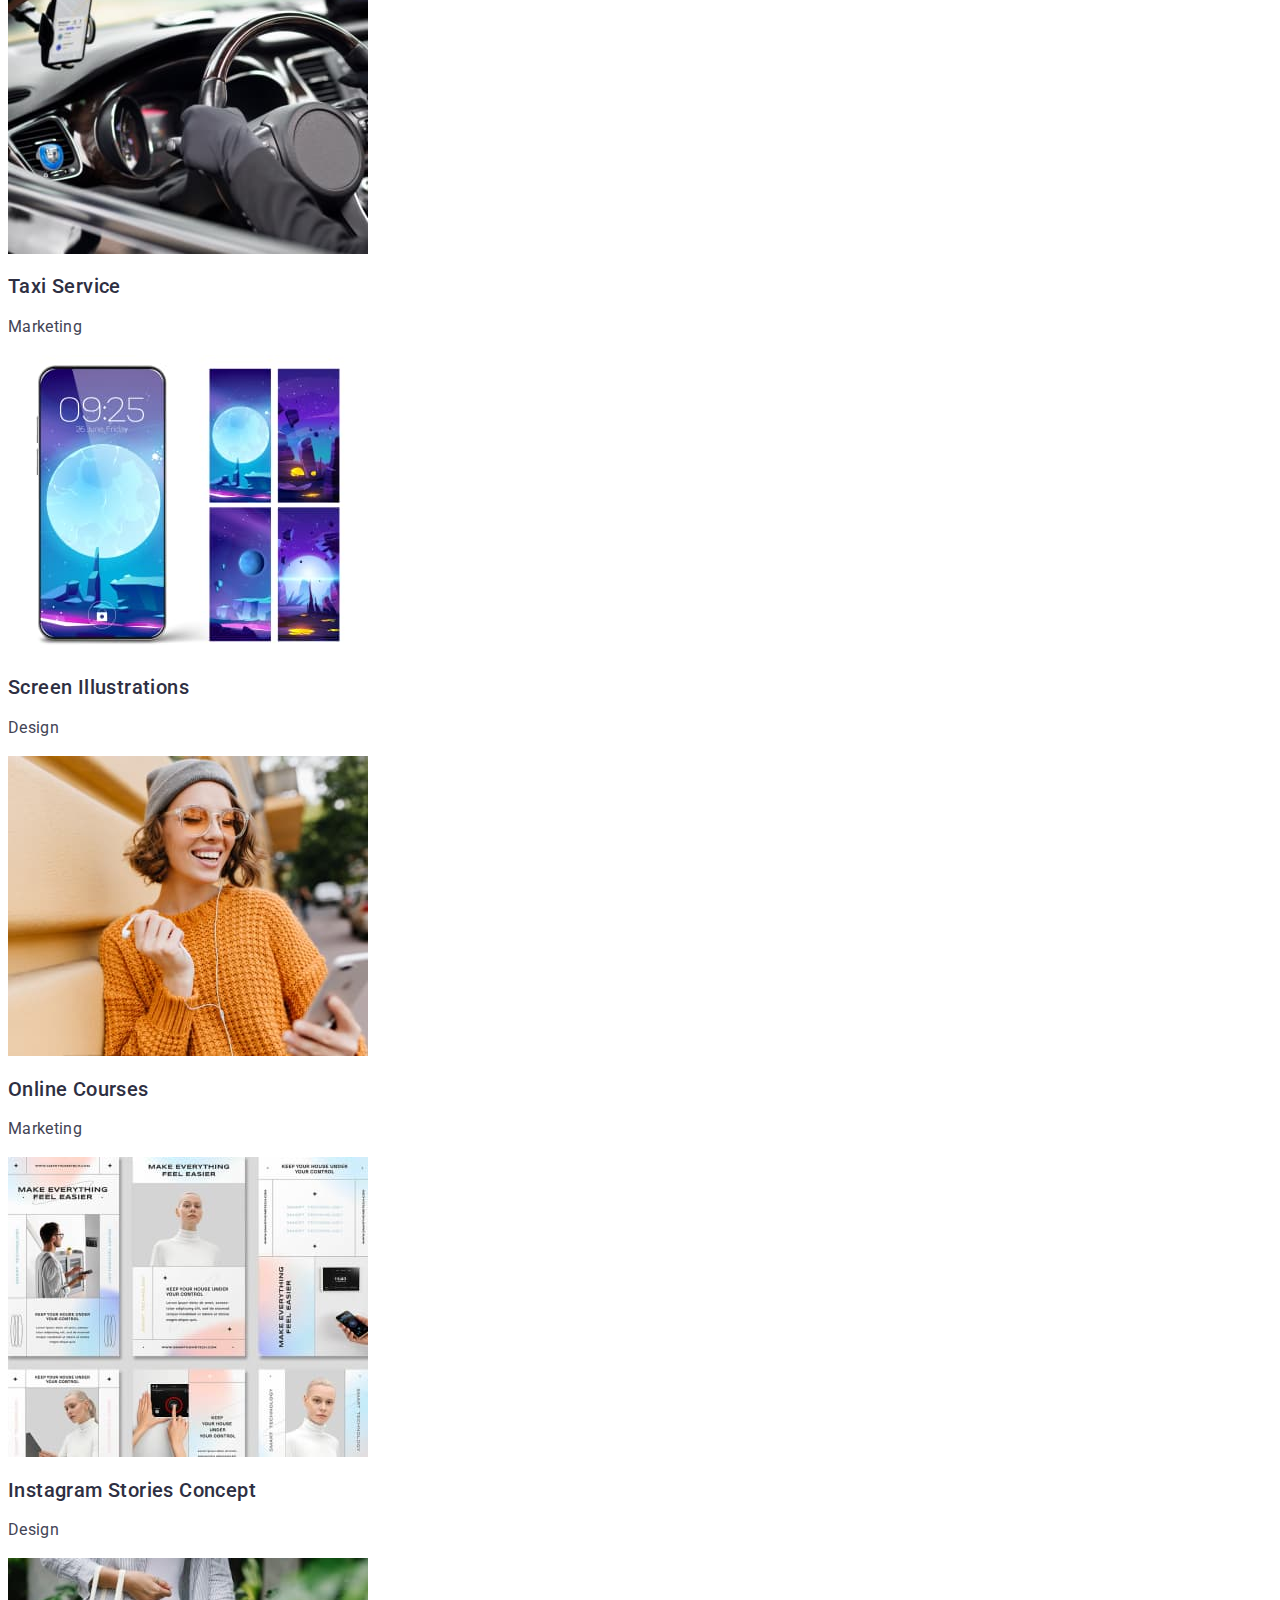
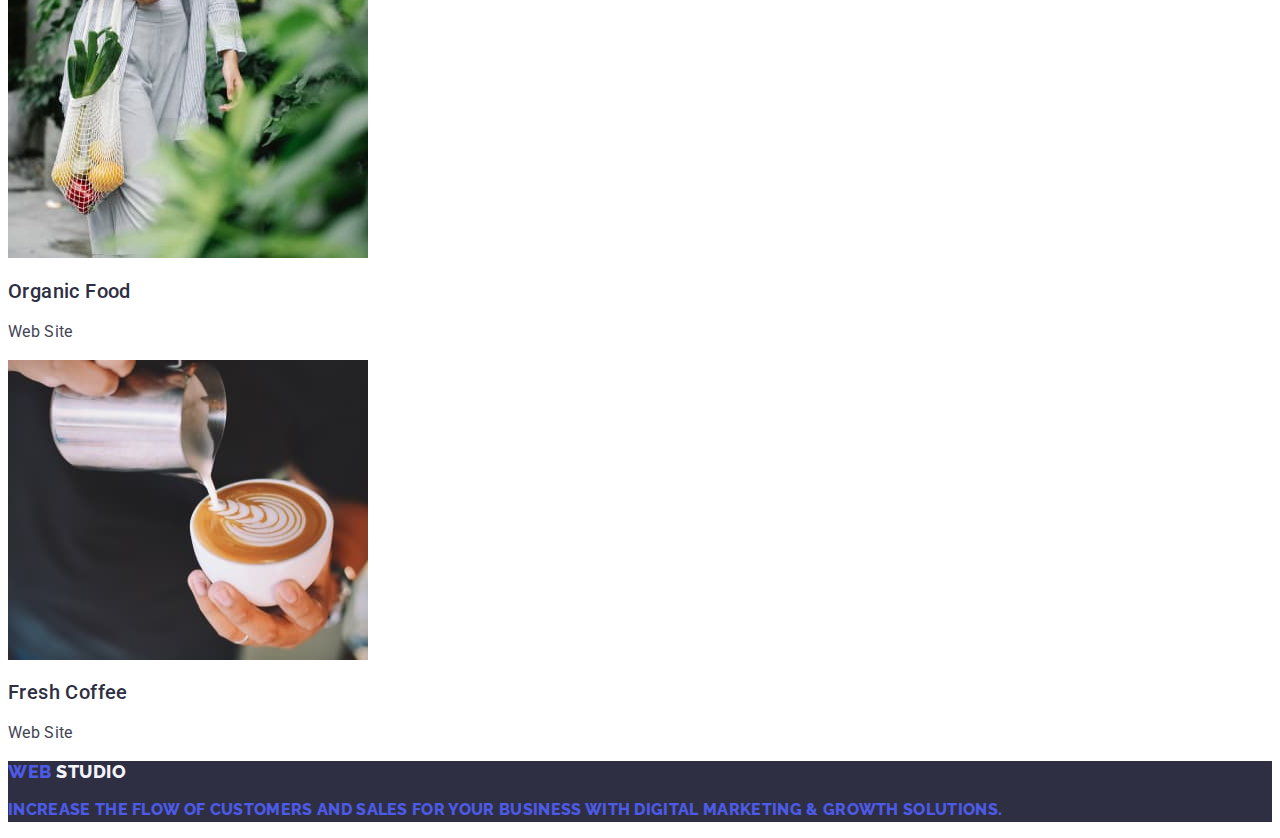
==== commit 53d112a1: "create portfolio.html" ====
--- a/portfolio.html
+++ b/portfolio.html
@@ -139,8 +139,8 @@
   </main>
   <!-- Footer -->
   <footer class="logo footer">
-    <a  href="./index.html">Web <span class="studio-logo studio-logotype"
-        class="logo link">Studio</span>
+    <a  href="./index.html"class="logo link" >Web <span class="studio-logo studio-logotype"
+        >Studio</span>
     </a>
     <p class="footer-text">
       Increase the flow of customers and sales for your business with digital
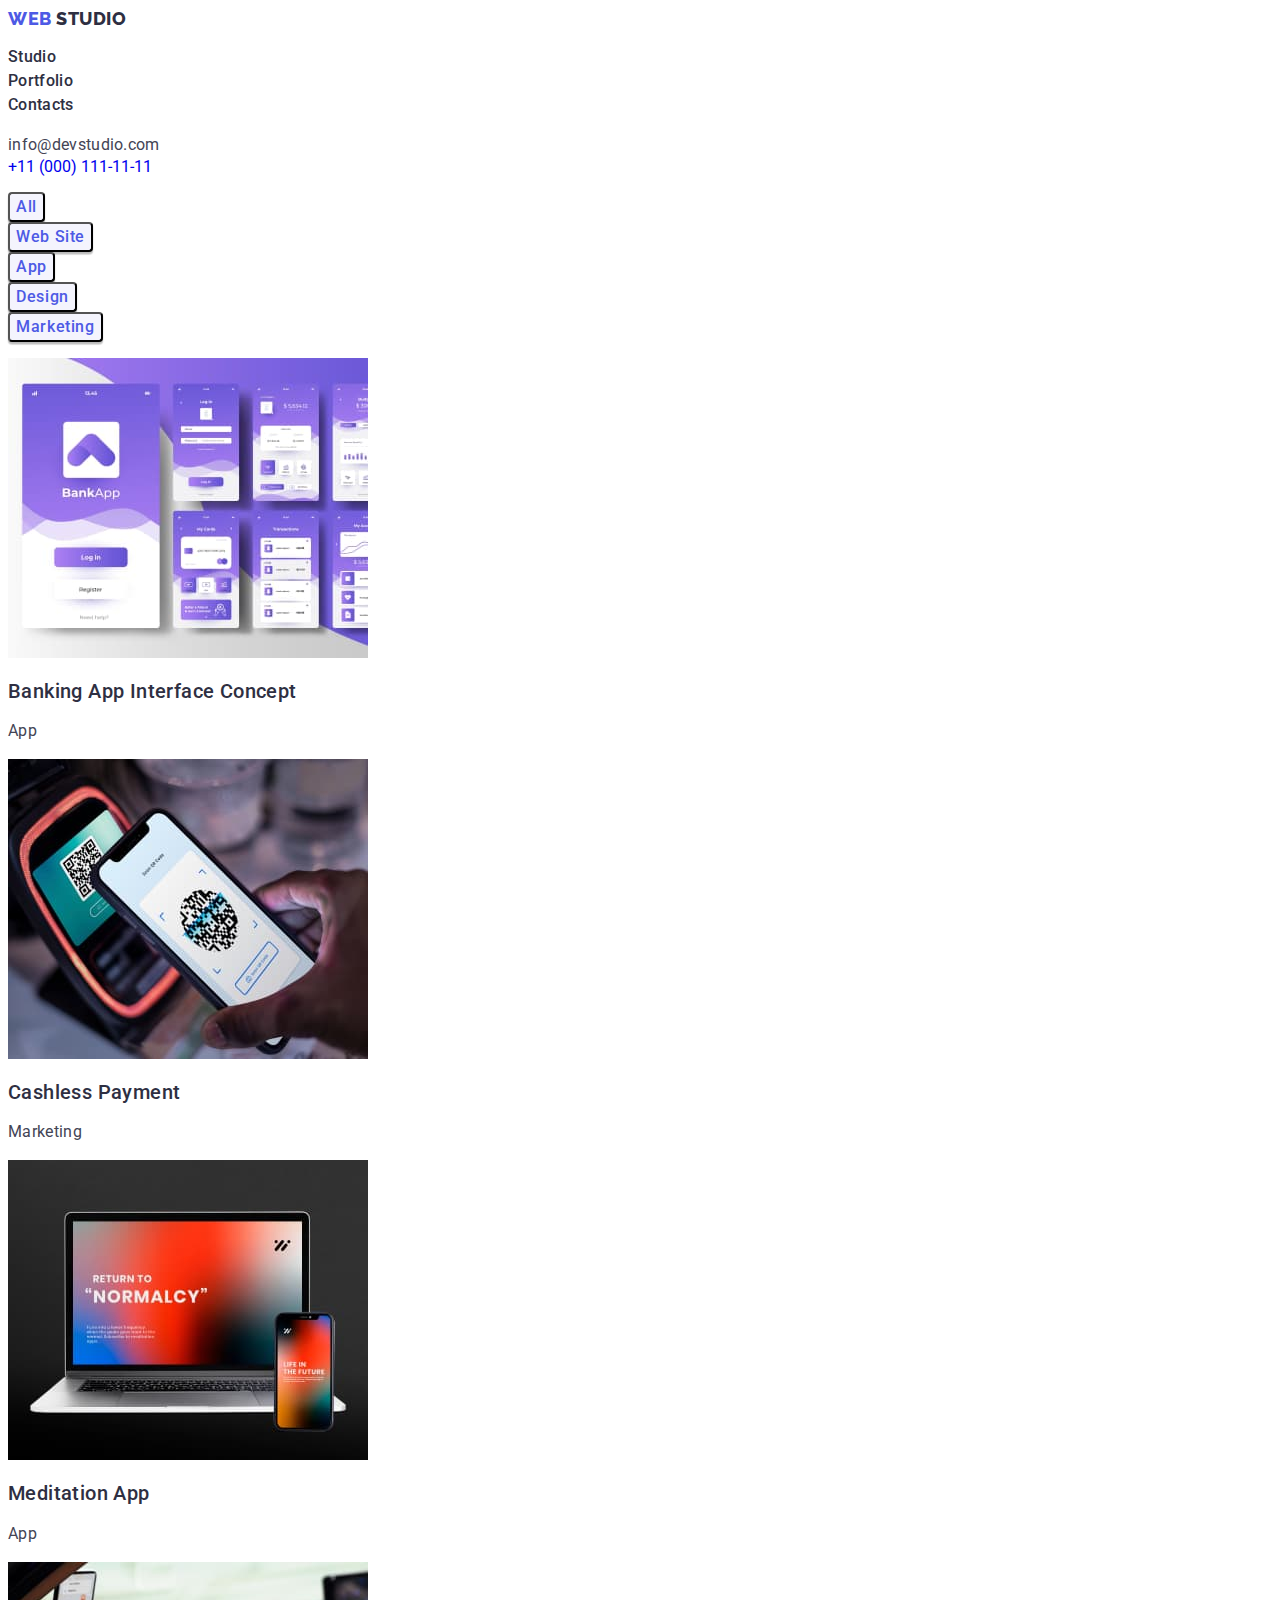
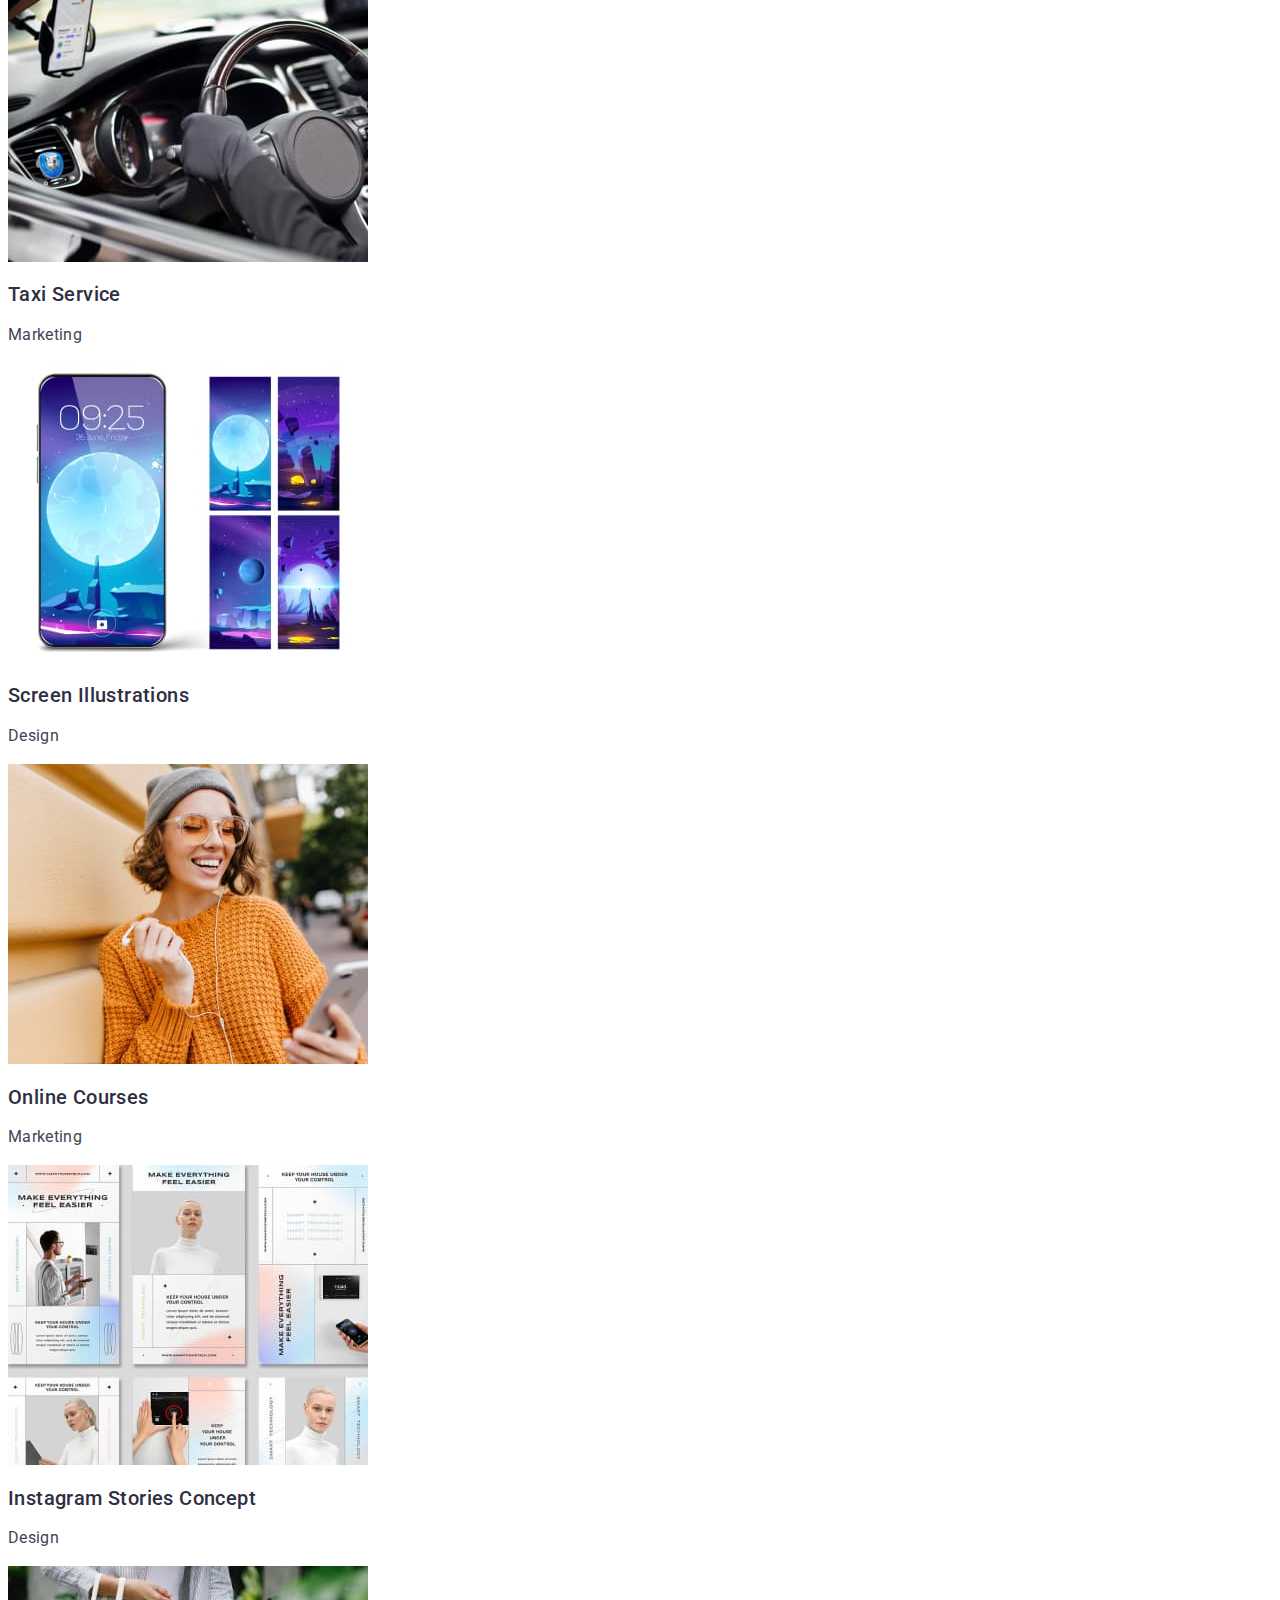
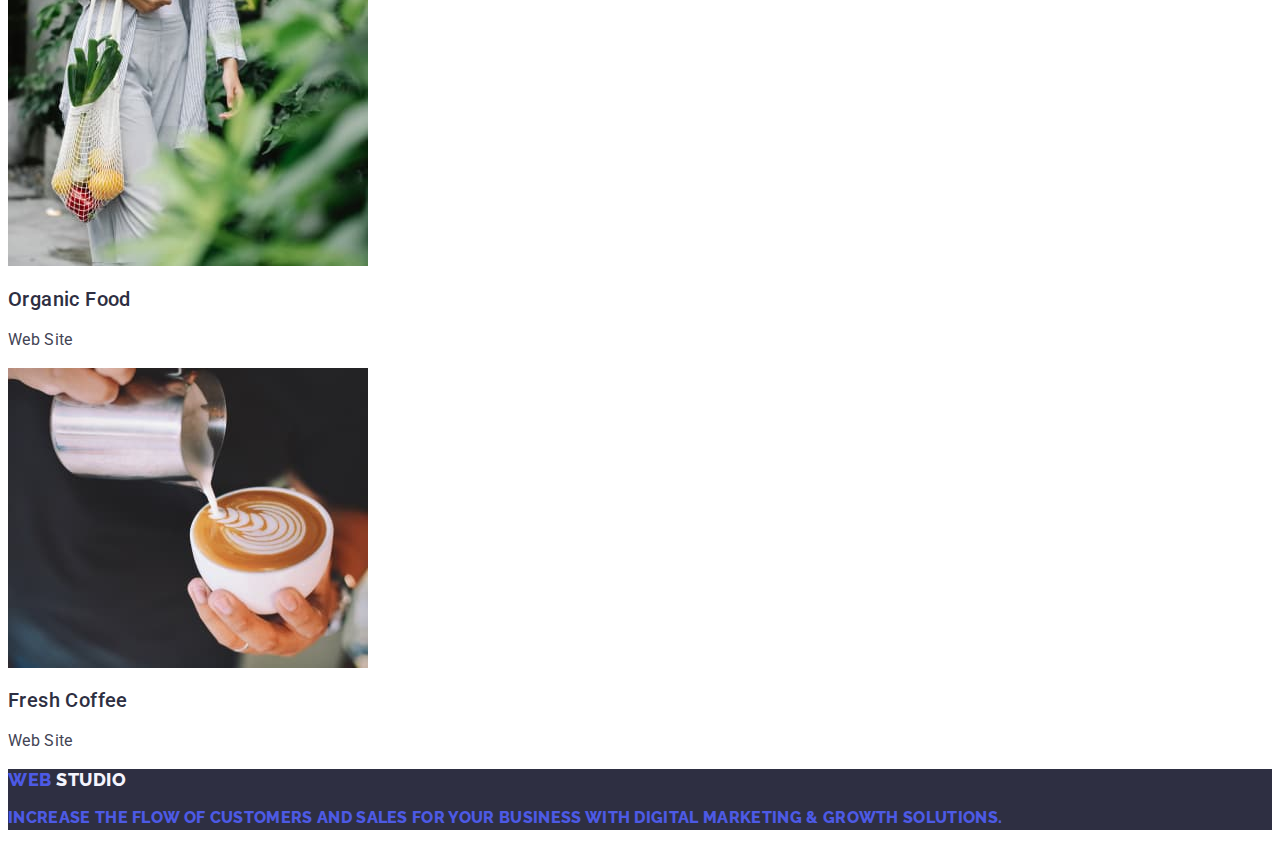
==== commit 8ebfd33b: "create.portfolio.html" ====
--- a/portfolio.html
+++ b/portfolio.html
@@ -54,16 +54,16 @@
           <button type="button" class="all-btn">All </button>
         </li>
         <li>
-          <button type="button" class="site-btn">Web Site </button>
+          <button type="button" class="all-btn">Web Site </button>
         </li>
         <li>
-          <button type="button" class="app-btn site-btn">App </button>
+          <button type="button" class="all-btn site-btn">App </button>
         </li>
         <li>
-          <button type="button" class="design-btn site-btn">Design </button>
+          <button type="button" class="all-btn site-btn">Design </button>
         </li>
         <li>
-          <button type="button" class="marketing-btn site-btn">
+          <button type="button" class="all-btn site-btn">
             Marketing
           </button>
         </li>
@@ -139,7 +139,7 @@
   </main>
   <!-- Footer -->
   <footer class="logo footer">
-    <a  href="./index.html"class="logo link" >Web <span class="studio-logo studio-logotype"
+    <a  href="./index.html" class="logo link" >Web <span class="studio-logo studio-logotype"
         >Studio</span>
     </a>
     <p class="footer-text">
--- a/css/styles.css
+++ b/css/styles.css
@@ -169,25 +169,11 @@
   border-radius: 4px;
   cursor: pointer;
 }
-
 .all-btn:hover,
 .all-btn:focus {
   color: #FFFFFF;
   background-color: #404BBF;
 }
-
-.site-btn {
-  font-weight: 500;
-  font-size: 16px;
-  line-height: 1.5;
-  letter-spacing: 0.04em;
-  color: #4D5AE5;
-  background-color: #F4F4FD;
-  border: 1px solid #E7E9FC;
-  border-radius: 4px;
-  cursor: pointer;
-}
-
 .logo-footer {
   background-color: #2e2f42;
 }